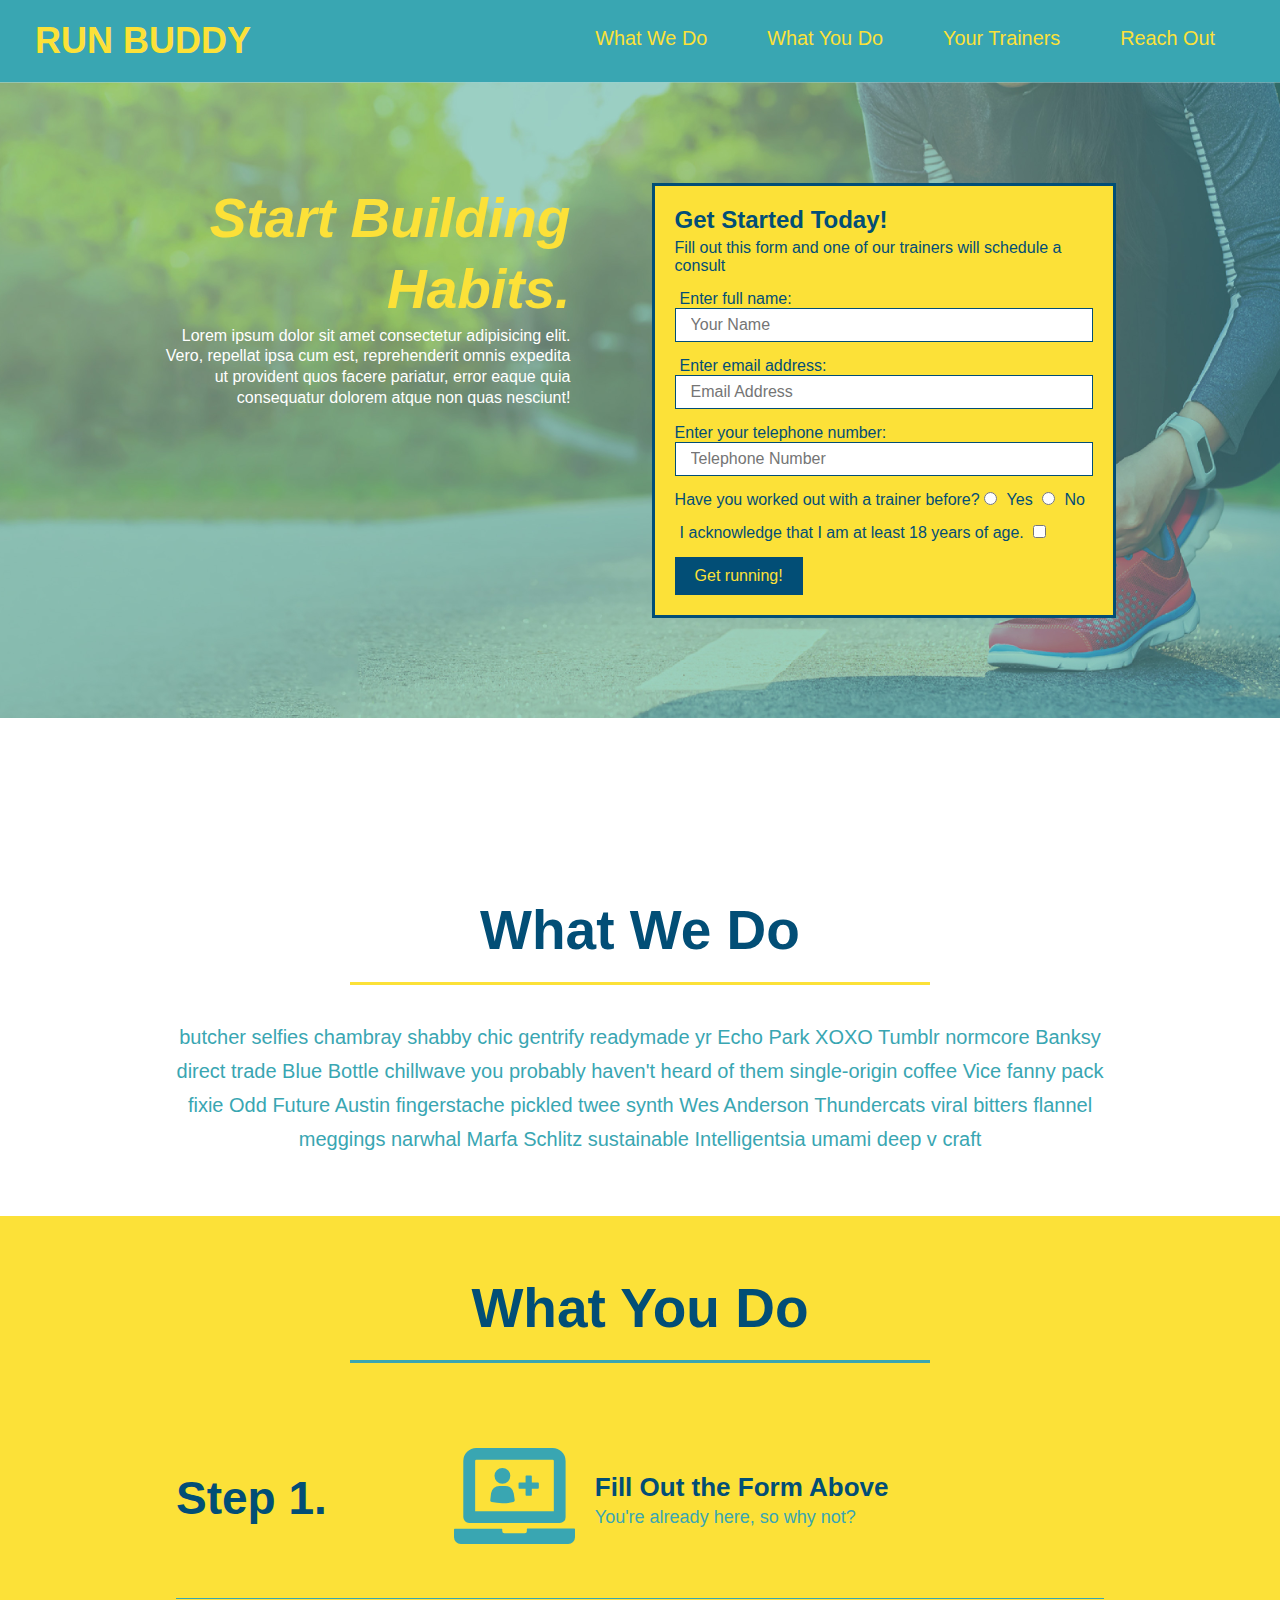
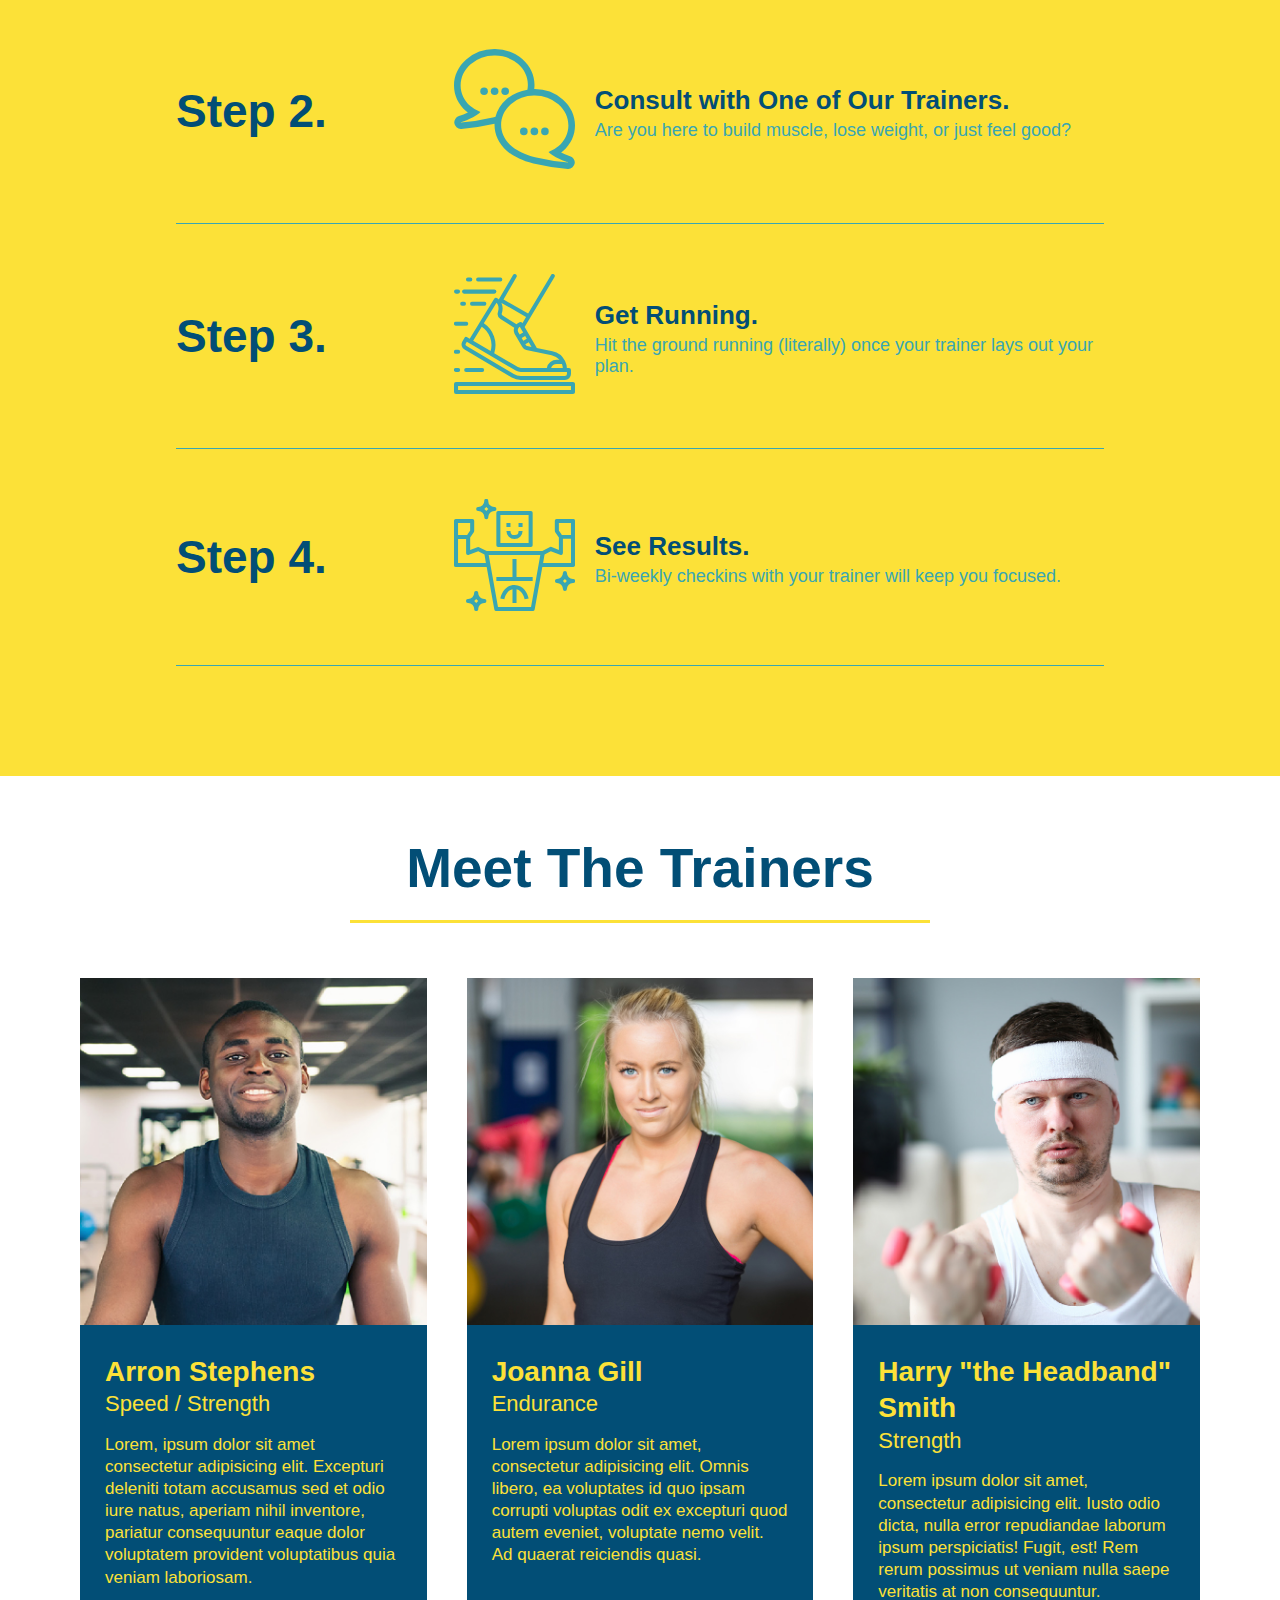
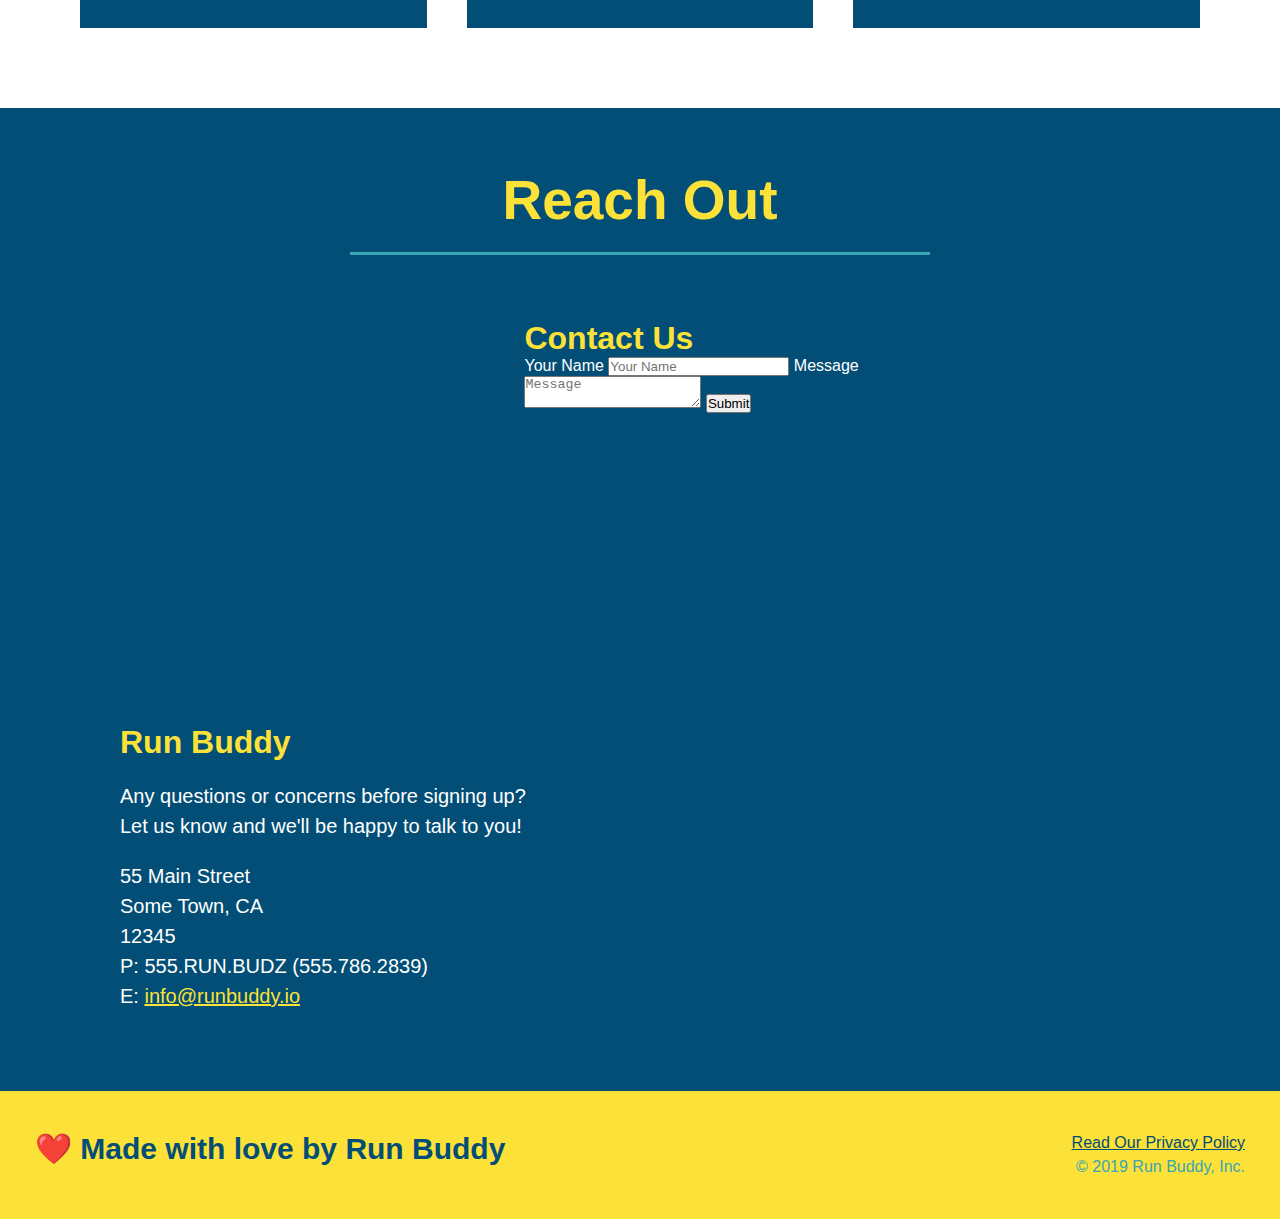
==== index.html @ 3d128af8 "add flexbox to the trainers" ====
<!DOCTYPE html>
<html lang="en">
    <head>
        <meta charset="UTF-8" />
        <title>Run Buddy</title>
        <link rel="stylesheet" href="./assets/css/style.css" />
    </head>
    <body>
        <!-- navigation -->
        <header>
            <h1>
                <a href="/">RUN BUDDY</a>
            </h1>
            <nav>
                <!-- Unordered list element -->
                <ul>
                    <!-- List item element -->
                    <li>
                        <!-- Anchor element -->
                        <a href="#what-we-do">What We Do</a>
                    </li>
                    <li>
                        <a href="#what-you-do">What You Do</a>
                    </li>
                    <li>
                        <a href="#your-trainers">Your Trainers</a>
                    </li>
                    <li>
                        <a href="#reach-out">Reach Out</a>
                    </li>
                </ul>
            </nav>
        </header>

        <!-- hero section -->
        <section class="hero">
            <div class="hero-cta">
                <h2>Start Building Habits.</h2>
                <p>
                    Lorem ipsum dolor sit amet consectetur adipisicing elit. Vero, repellat ipsa cum est, reprehenderit omnis expedita ut provident quos facere pariatur, error eaque quia consequatur dolorem atque non quas nesciunt!
                </p>
            </div>
            <div class="hero-form">
                <h3 id="hero-intro"> Get Started Today!</h3>
                <p>Fill out this form and one of our trainers will schedule a consult</p>
                <!-- Add form element -->
                <form>
                    <label for="name">Enter full name:</label>
                    <input type="text" placeholder="Your Name" name="name" id="name" class="form-input" />
                    <label for="email">Enter email address:</label>
                    <input type="email" placeholder="Email Address" name="email" id="email" class="form-input" />
                    <lable for="phone">Enter your telephone number:</lable>
                    <input type="tel" placeholder="Telephone Number" name="phone" id="phone" class="form-input" />
                    <p>
                        Have you worked out with a trainer before?
                        <input type="radio" name="trainer-confirm" id="trainer-yes" />
                        <label for="trainer-yes">Yes</label>
                        <input type="radio" name="trainer-confirm" id="trainer-no" />
                        <label for="trainer-no">No</label>
                    </p>
                    <p>
                        <label for="checkbox" >
                            I acknowledge that I am at least 18 years of age.
                        </label>
                        <input type="checkbox" name="age-confirm" id="checkbox" />
                    </p> 
                    <button type="submit">
                        Get running!
                    </button>      
                </form>
            </div>
        </section>
        <!-- end hero-->

        <!-- hero/jumbotron -->
        <section>
        </section>

        <!-- "what we do" section -->
        <section id="what-we-do" class="intro"> 
            <div class="flex-row">
                <h2 class="section-title primary-border">What We Do</h2>
            </div>
            <div class="flex-row">
                <p>
                    butcher selfies chambray shabby chic gentrify readymade yr Echo Park XOXO Tumblr normcore Banksy direct trade Blue Bottle chillwave you probably haven't heard of them single-origin coffee Vice fanny pack fixie Odd Future Austin fingerstache pickled twee synth Wes Anderson Thundercats viral bitters flannel meggings narwhal Marfa Schlitz sustainable Intelligentsia umami deep v craft
                </p>
            </div>
        </section>

        <!-- "what you do" section -->
        <section id="what-you-do" class="steps">
            <div class="flex-row">
                <h2 class="section-title secondary-border">What You Do</h2>
            </div>

            <div class="step">
                <h3>Step 1.</h3>
                <div class="step-info">
                    <div class="step-img">
                        <img src="./assets/images/step-1.svg" alt="" />
                    </div>
                    <div class="step-text">
                        <h4>Fill Out the Form Above</h4>
                        <p>You're already here, so why not?</p>
                    </div>
                </div>
            </div>

            <div class="step">
                <h3>Step 2.</h3>
                <div class="step-info">
                    <div class="step-img">
                        <img src="./assets/images/step-2.svg" alt="" />
                    </div>
                    <div class="step-text">
                        <h4>Consult with One of Our Trainers.</h4>
                        <p>Are you here to build muscle, lose weight, or just feel good?</p>
                    </div>
                </div>
            </div>

            <div class="step">
                <h3>Step 3.</h3>
                <div class="step-info">
                    <div class="step-img">
                        <img src="./assets/images/step-3.svg" alt="" />
                    </div>
                    <div class="step-text">
                        <h4>Get Running.</h4>
                        <p>Hit the ground running (literally) once your trainer lays out your plan.</p>
                    </div>
                </div>
            </div>

            <div class="step">
                <h3>Step 4.</h3>
                <div class="step-info">
                    <div class="step-img">
                        <img src="./assets/images/step-4.svg" alt="" />
                    </div>
                    <div class="step-text">
                        <h4>See Results.</h4>
                        <p>Bi-weekly checkins with your trainer will keep you focused.</p>
                    </div>
                </div>
            </div>
        </section>

        <!-- "meet the trainers" section -->
        <section id="your-trainers">
            <div class="flex-row">
                <h2 class="section-title primary-border">Meet The Trainers</h2>
            </div>
            <div class="trainers">
                <article class="trainer">
                    <img src="./assets/images/trainer-1.jpg" alt="Arron Stephens in his workout clothes, ready to pump iron" />
                    <div class="trainer-bio">
                        <h3 class="trainer-name">Arron Stephens</h3>
                        <h4 class="trainer-role">Speed / Strength</h4>
                        <p>
                            Lorem, ipsum dolor sit amet consectetur adipisicing elit. Excepturi deleniti totam accusamus sed et odio iure natus, aperiam nihil inventore, pariatur consequuntur eaque dolor voluptatem provident voluptatibus quia veniam laboriosam.   
                        </p>
                    </div>
                </article>
            
                <article class="trainer">
                    <img src="./assets/images/trainer-2.jpg" alt="Joanna Gill cooling off after a workout" />
                    <div class="trainer-bio">
                        <h3 class="trainer-name">Joanna Gill</h3>
                        <h4 class="trainer-role">Endurance</h4>
                        <p>
                            Lorem ipsum dolor sit amet, consectetur adipisicing elit. Omnis libero, ea voluptates id quo ipsam corrupti voluptas odit ex excepturi quod autem eveniet, voluptate nemo velit. Ad quaerat reiciendis quasi.
                        </p>
                    </div>
                </article>

                <article class="trainer">
                    <img src="./assets/images/trainer-3.jpg" alt="Harry Smith wearing a headband and lifgting comically small pink weights" />
                    <div class="trainer-bio">
                        <h3 class="trainer-name">Harry "the Headband" Smith</h3>
                        <h4 class="trainer-role">Strength</h4>
                        <p>
                            Lorem ipsum dolor sit amet, consectetur adipisicing elit. Iusto odio dicta, nulla error repudiandae laborum ipsum perspiciatis! Fugit, est! Rem rerum possimus ut veniam nulla saepe veritatis at non consequuntur.
                        </p>
                    </div>
                </article>
            </div>
        </section>

        <!-- "reach out" section -->
        <section id="reach-out" class="contact">
            <div class="flex-row">
            <h2 class="section-title secondary-border">
                Reach Out
            </h2>
            </div>
            <div class="contact-info">
                <iframe 
                    src="https://www.google.com/maps/embed?pb=!1m18!1m12!1m3!1d3334.668262375965!2d-111.84014194962754!3d33.30134076427927!2m3!1f0!2f0!3f0!3m2!1i1024!2i768!4f13.1!3m3!1m2!1s0x872baa141d4b1837%3A0xd5710c2a0d1ba807!2sChandler%20Police%20Department!5e0!3m2!1sen!2sus!4v1596017075562!5m2!1sen!2sus" 
                    frameborder="0" 
                    style="border:0" 
                    allowfullscreen
                >
                </iframe>
                <div class="contact-form">
                    <h3>Contact Us</h3>
                    <form>
                        <label for="contact-name">Your Name</label>
                        <input type="text" id="contact-name" placeholder="Your Name" />

                        <label for="contact-message">Message</label>
                        <textarea id="contact-message" placeholder="Message"></textarea>

                        <button type="submit">Submit</button>
                    </form>
                </div>
                <div>
                    <h3>Run Buddy</h3>
                    <p>
                        Any questions or concerns before signing up?
                        <br />
                        Let us know and we'll be happy to talk to you!
                    </p>
                    <address>
                        55 Main Street <br />
                        Some Town, CA <br />
                        12345<br />
                        P: 555.RUN.BUDZ (555.786.2839)<br />
                        E: <a href="mailto:info@runbuddy.io">info@runbuddy.io</a>
                    </address>
                </div>
            </div>
        </section>

        <!-- footer -->
        <footer>
            <h2>❤️ Made with love by Run Buddy</h2>
            <div>
                <a href="./privacy-policy.html">Read Our Privacy Policy</a><br />
                &copy; 2019 Run Buddy, Inc.
            </div>
        </footer>

    </body>
</html>
---- assets/css/style.css ----
* {
    margin: 0;
    padding: 0;
    box-sizing: border-box;
}

body {
    /* I'm a CSS comment! */
    color: #39a6b2;
    font-family: Helvetica, Arial, sans-serif;
}

/* apply styles to <header> */
/* added flexbox display */
/* adjusted spacing between child elements */
/* added wrap to flexbox for child elements */
header {
    padding: 20px 35px;
    background-color: #39a6b2;
    display: flex;
    justify-content: space-between;
    flex-wrap: wrap;
}

header h1 {
    font-weight: bold;
    font-size: 36px;
    color: #fce138;
    margin: 0;
}

header a {
    text-decoration: none;
    color: #fce138;
}

header nav {
    margin: 7px 0;
}

/* removed css for header nav ul li */

/* added flexbox properties to nav links */
header nav ul {
    display: flex;
    flex-wrap: wrap;
    justify-content: space-between;
    align-items: center;
    list-style: none;
}

/* changed font-size units to vw (viewport width) from px */
header nav ul li a {
    margin: 0 30px;
    font-weight: lighter;
    font-size: 1.55vw;
}

/* added flexbox */
/* added element spacing and wrapping */
footer {
    background: #fce138;
    width: 100%;
    padding: 40px 35px;
    display: flex;
    justify-content: space-between;
    flex-wrap: wrap;
}

/* removed inline display */
footer h2 {
    color: #024e76;
    font-size: 30px;
    margin: 0;
}

/* removed float */
footer div {
    line-height: 1.5;
    text-align: right;
}

footer a {
    color: #024e76;
}

section {
    padding: 60px;
}

/* Hero Styles Start */
/* removed height and position declarations*/
/* added flex display, centered elements,  */
.hero {
    background-image: url("../images/hero-bg.jpg");
    background-size: cover;
    background-position: center;
    display: flex;
    justify-content: center;
    flex-wrap: wrap;
}

/* removed width, position, bottom, right positions */
/* added width and margin sizing */
.hero-form {
    color: #024e76;
    background-color: #fce138;
    padding: 20px;
    border: solid 3px #024e76;
    width: 40%;
    margin: 3.5%;
}

.hero-intro {
    margin: 0;
    font-weight: bold;
}

.hero-form h3 {
    font-size: 24px;
    margin: 0;
}

.hero-form p {
    margin: 5px 0 15px 0;
}

.form-input {
    border: 1px solid #024e76;
    display: block;
    padding: 7px 15px;
    font-size: 16px;
    color: #024e76;
    width:  100%;
    margin-bottom: 15px;
}

.hero-form label {
    margin: 0 5px;
}

.hero-form button {
    color: #fce138;
    background-color: #024e76;
    border: none;
    padding: 10px 20px;
    font-size: 16px;
}

/* entered call to action styles */
.hero-cta {
    width: 35%;
    text-align: right;
    margin: 3.5%;
    color: #fff;
    font-size 18px; 
    line-height: 1.3;
}

.hero-cta h2 {
    font-style: italic;
    font-size: 55px;
    color: #fce138;
}
/* Hero Styles End */

/* removed entire .intro class */

/* added text align center */
.intro p {
    line-height: 1.7;
    color: #39a6b2;
    width: 80%;
    font-size: 20px;
    margin: 0 auto;
    text-align: center;
}

/* removed text-align center */
.steps {
    background: #fce138;
}

/* remove display, padding, margin-bottom */
/* added bottom padding, text-align, margin and width */
.section-title {
    font-size: 55px;
    color: #024e76;
    border-bottom: 3px solid;
    padding-bottom: 20px;
    text-align: center;
    margin: 0 auto 35px auto;
    width: 50%;
}

.primary-border {
    border-color: #fce138;
}

.secondary-border {
    border-color: #39a6b2;
}

/* removed .steps div */

/* removed .steps img */

/* added CSS for step class */
.step {
    margin: 50px auto;
    padding-bottom: 50px;
    width: 80%;
    border-bottom: 1px solid #39a6b2;
    display: flex;
    flex-wrap: wrap;
    align-items: center;
    justify-content: space-between;
}

/* added new rule for .step-info and flex scale */
.step-info {
    flex: 2 70%;
    display: flex;
    flex-wrap: wrap;
    align-items: center;
}

/* removed margin-top and changed name from .steps */
/* added flex scale */
.step h3 {
    color: #024e76;
    font-size: 46px;
    flex: 1 30%;
}

/* added .step-img to set space */
.step-img {
    flex: 1 12%;
    margin-right: 20px;
}

/* set img limit for browser uniformity */
.step-img img {
    max-width: 100%;
}

/* added .step-text to even images */
.step-text {
    flex: 12;
}

/* changed named from .steps p */
/* changed font size from 23px */
.step-text p {
    color: #39a6b2;
    font-size: 18px;
}

/* new css style for h4 */
.step-text h4 {
    font-size: 26px;
    line-height: 1.5;
    color: #024e76;
}

/* removed .steps span */

/* removed text-align */
/* added width, margin, display, flex-wrap, justify-content */
.trainers {
    width: 100%;
    margin: 0 auto;
    display: flex;
    flex-wrap: wrap;
    justify-content: space-around;
}

/* removed width and overflow, changed margin, add flex */
.trainer {
    margin: 20px;
    background: #024e76;
    color: #fce138;
    flex: 1;
}

/* remove float, change width from 35% */
.trainer img {
    width: 100%;
}

/* cut&paste line-height from .trainer-bio p */
/* remove float and width, change padding from 35px */
.trainer-bio {
    padding: 25px;
    line-height: 1.3;
}

/* removed css for text left and text right */

/* removed margin bottom and updated font-size from 32px */
.trainer-bio h3 {
    font-size: 28px;
}

/* change font-size from 26px, change margin bottom from 25px */
.trainer-bio h4 {
    font-weight: lighter;
    font-size: 22px;
    margin-bottom: 15px;
}

.trainer-bio p {
    font-size: 17px;
}

/* removed text-align */
/* REACH OUT STYLES ART */
.contact {
    background: #024e76;
}

.contact h2 {
    color: #fce138;
}

.contact-info iframe {
    width: 400px;
    height: 400px;
}

.contact-info div {
    width: 410px;
    display: inline-block;
    vertical-align: top;
    text-align: left;
    margin: 30px 0 0 60px;
    color: white;
}

.contact-info h3 {
    color: #fce138;
    font-size: 32px;
}

.contact-info p, .contact-info address {
    margin: 20px 0;
    line-height: 1.5;
    font-size: 20px;
    font-style: normal;
}

.contact-info a {
    color: #fce138;
}

/* added class flex-row */
.flex-row {
    display: flex;
}

/* REACH OUT STYLES END */
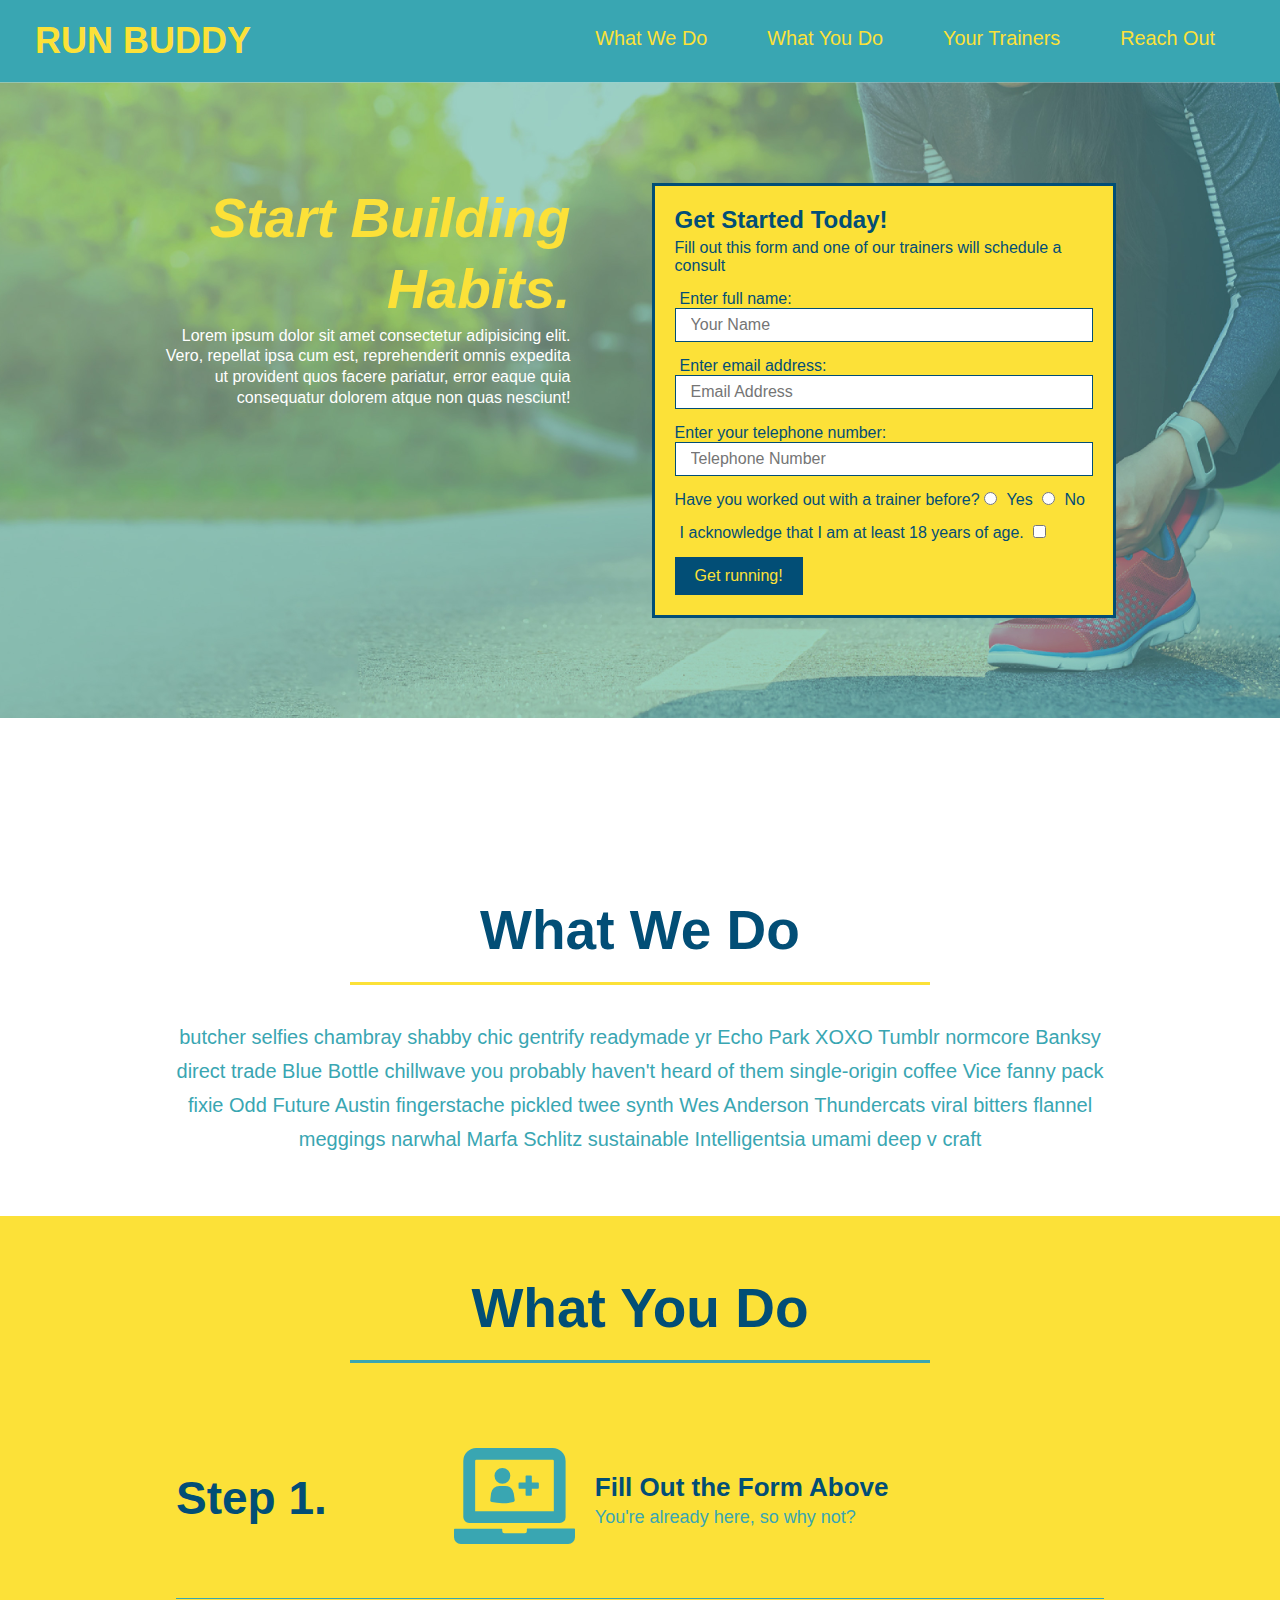
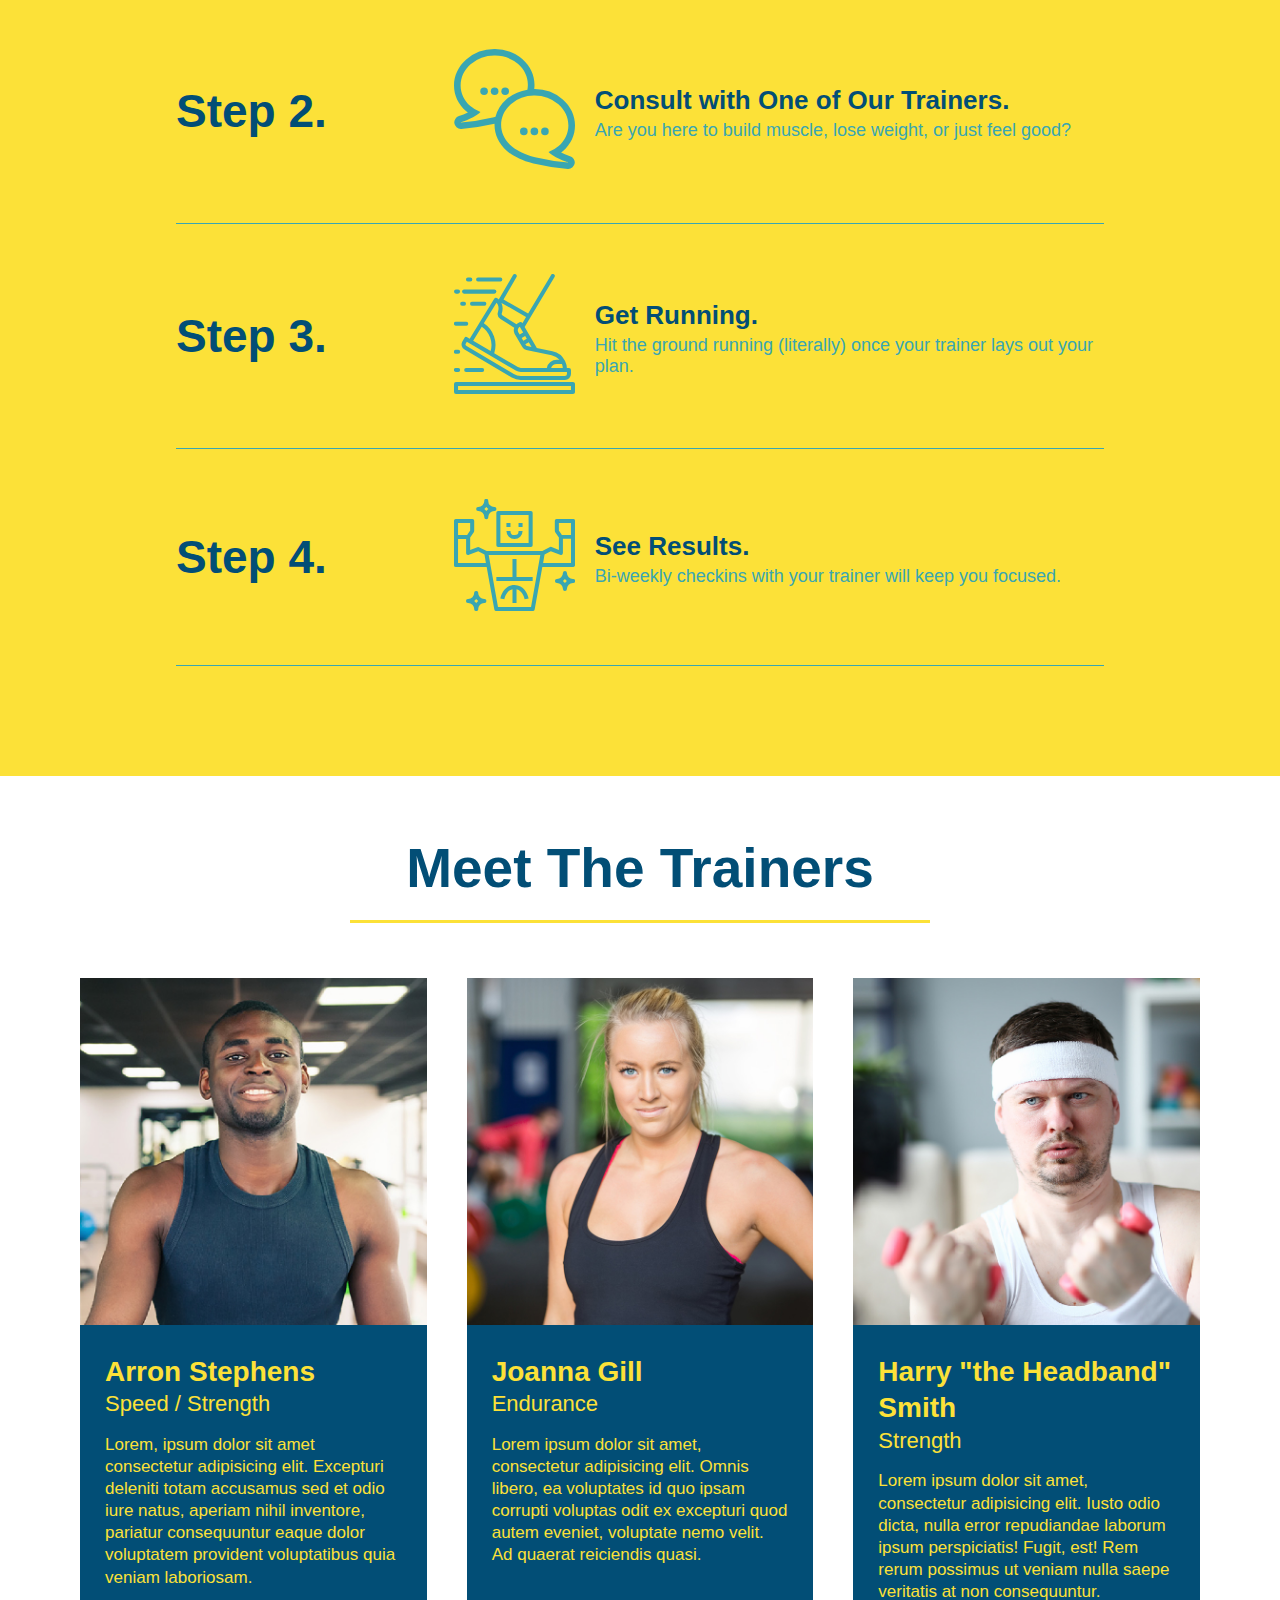
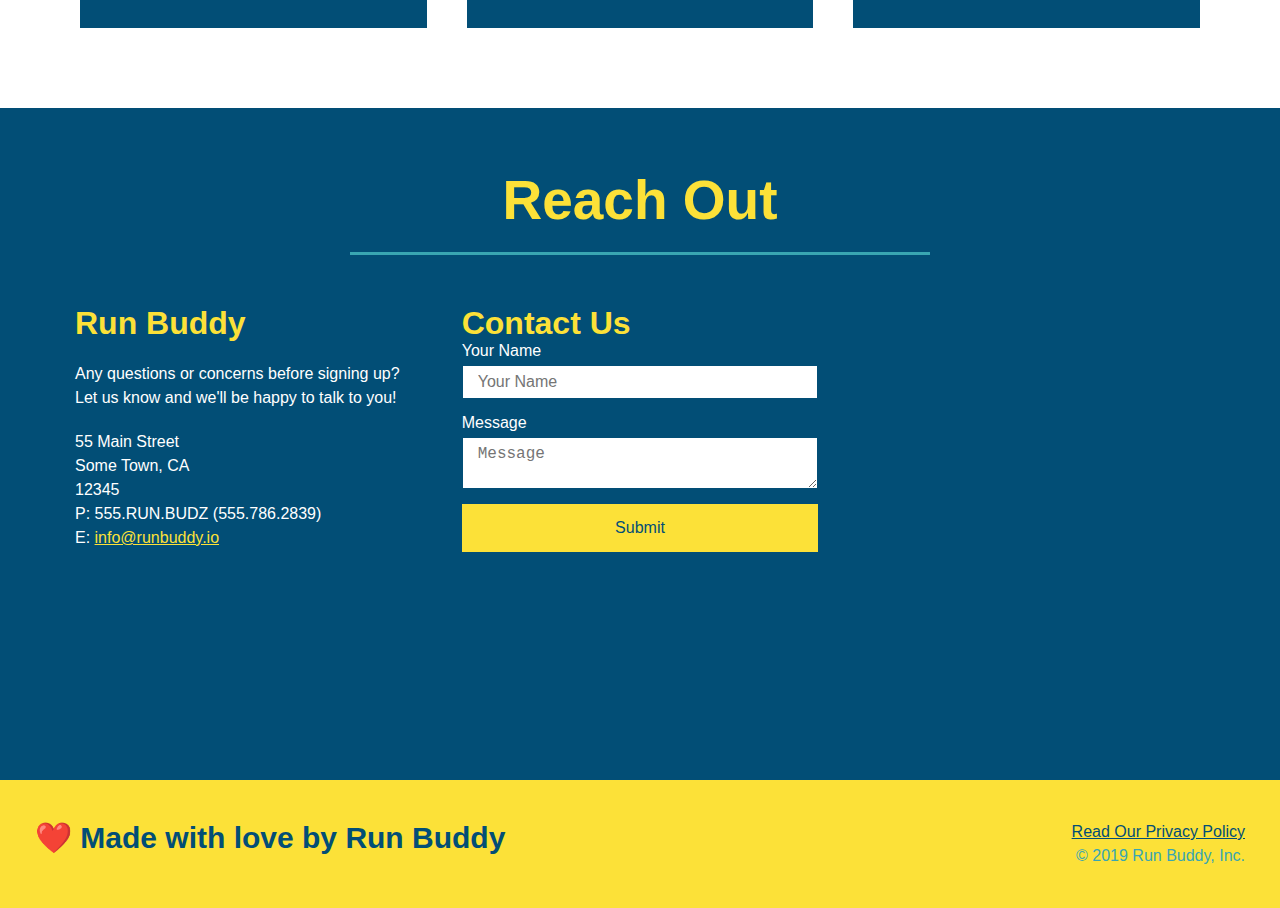
==== commit 72cdcaf2: "add flexbox to reach out" ====
--- a/index.html
+++ b/index.html
@@ -196,25 +196,6 @@
             </h2>
             </div>
             <div class="contact-info">
-                <iframe 
-                    src="https://www.google.com/maps/embed?pb=!1m18!1m12!1m3!1d3334.668262375965!2d-111.84014194962754!3d33.30134076427927!2m3!1f0!2f0!3f0!3m2!1i1024!2i768!4f13.1!3m3!1m2!1s0x872baa141d4b1837%3A0xd5710c2a0d1ba807!2sChandler%20Police%20Department!5e0!3m2!1sen!2sus!4v1596017075562!5m2!1sen!2sus" 
-                    frameborder="0" 
-                    style="border:0" 
-                    allowfullscreen
-                >
-                </iframe>
-                <div class="contact-form">
-                    <h3>Contact Us</h3>
-                    <form>
-                        <label for="contact-name">Your Name</label>
-                        <input type="text" id="contact-name" placeholder="Your Name" />
-
-                        <label for="contact-message">Message</label>
-                        <textarea id="contact-message" placeholder="Message"></textarea>
-
-                        <button type="submit">Submit</button>
-                    </form>
-                </div>
                 <div>
                     <h3>Run Buddy</h3>
                     <p>
@@ -222,6 +203,7 @@
                         <br />
                         Let us know and we'll be happy to talk to you!
                     </p>
+
                     <address>
                         55 Main Street <br />
                         Some Town, CA <br />
@@ -229,7 +211,26 @@
                         P: 555.RUN.BUDZ (555.786.2839)<br />
                         E: <a href="mailto:info@runbuddy.io">info@runbuddy.io</a>
                     </address>
-                </div>
+                
+                </div>
+
+                <div class="contact-form">
+                    <h3>Contact Us</h3>
+                    <form>
+                        <label for="contact-name">Your Name</label>
+                        <input type="text" id="contact-name" placeholder="Your Name" />
+
+                        <label for="contact-message">Message</label>
+                        <textarea id="contact-message" placeholder="Message"></textarea>
+
+                        <button type="submit">Submit</button>
+                    </form>
+                </div>
+
+                <iframe 
+                    src="https://www.google.com/maps/embed?pb=!1m18!1m12!1m3!1d3334.668262375965!2d-111.84014194962754!3d33.30134076427927!2m3!1f0!2f0!3f0!3m2!1i1024!2i768!4f13.1!3m3!1m2!1s0x872baa141d4b1837%3A0xd5710c2a0d1ba807!2sChandler%20Police%20Department!5e0!3m2!1sen!2sus!4v1596017075562!5m2!1sen!2sus" 
+                    frameborder="0" style="border:0" allowfullscreen></iframe>
+                
             </div>
         </section>
 
--- a/assets/css/style.css
+++ b/assets/css/style.css
@@ -323,17 +323,26 @@
     color: #fce138;
 }
 
+/* create css for .contact-info */
+.contact-info {
+    display: flex;
+    justify-content: space-between;
+    flex-wrap: wrap;
+}
+
+/* selected all elements that are direct children of .contact-info */
+.contact-info > * {
+    flex: 1;
+    margin: 15px;
+}
+
+/* remove width */
 .contact-info iframe {
-    width: 400px;
     height: 400px;
 }
 
+/* remove width, display, vertical-align, text-align, margin */
 .contact-info div {
-    width: 410px;
-    display: inline-block;
-    vertical-align: top;
-    text-align: left;
-    margin: 30px 0 0 60px;
     color: white;
 }
 
@@ -342,11 +351,35 @@
     font-size: 32px;
 }
 
+/* updated font size from 20px */
 .contact-info p, .contact-info address {
     margin: 20px 0;
     line-height: 1.5;
-    font-size: 20px;
+    font-size: 16px;
     font-style: normal;
+}
+
+/* created css for contact-form input and textarea */
+.contact-form input, .contact-form textarea {
+    border: 1px solid #024e76;
+    display: block;
+    padding: 7px 15px;
+    font-size: 16px;
+    color: #024e76;
+    width: 100%;
+    margin-bottom: 15px;
+    margin-top: 5px;
+}
+
+/* created css for contact form button */
+.contact-form button {
+    width: 100%;
+    border: none;
+    background: #fce138;
+    color: #024e76;
+    text-align: center;
+    padding: 15px 0;
+    font-size: 16px;
 }
 
 .contact-info a {
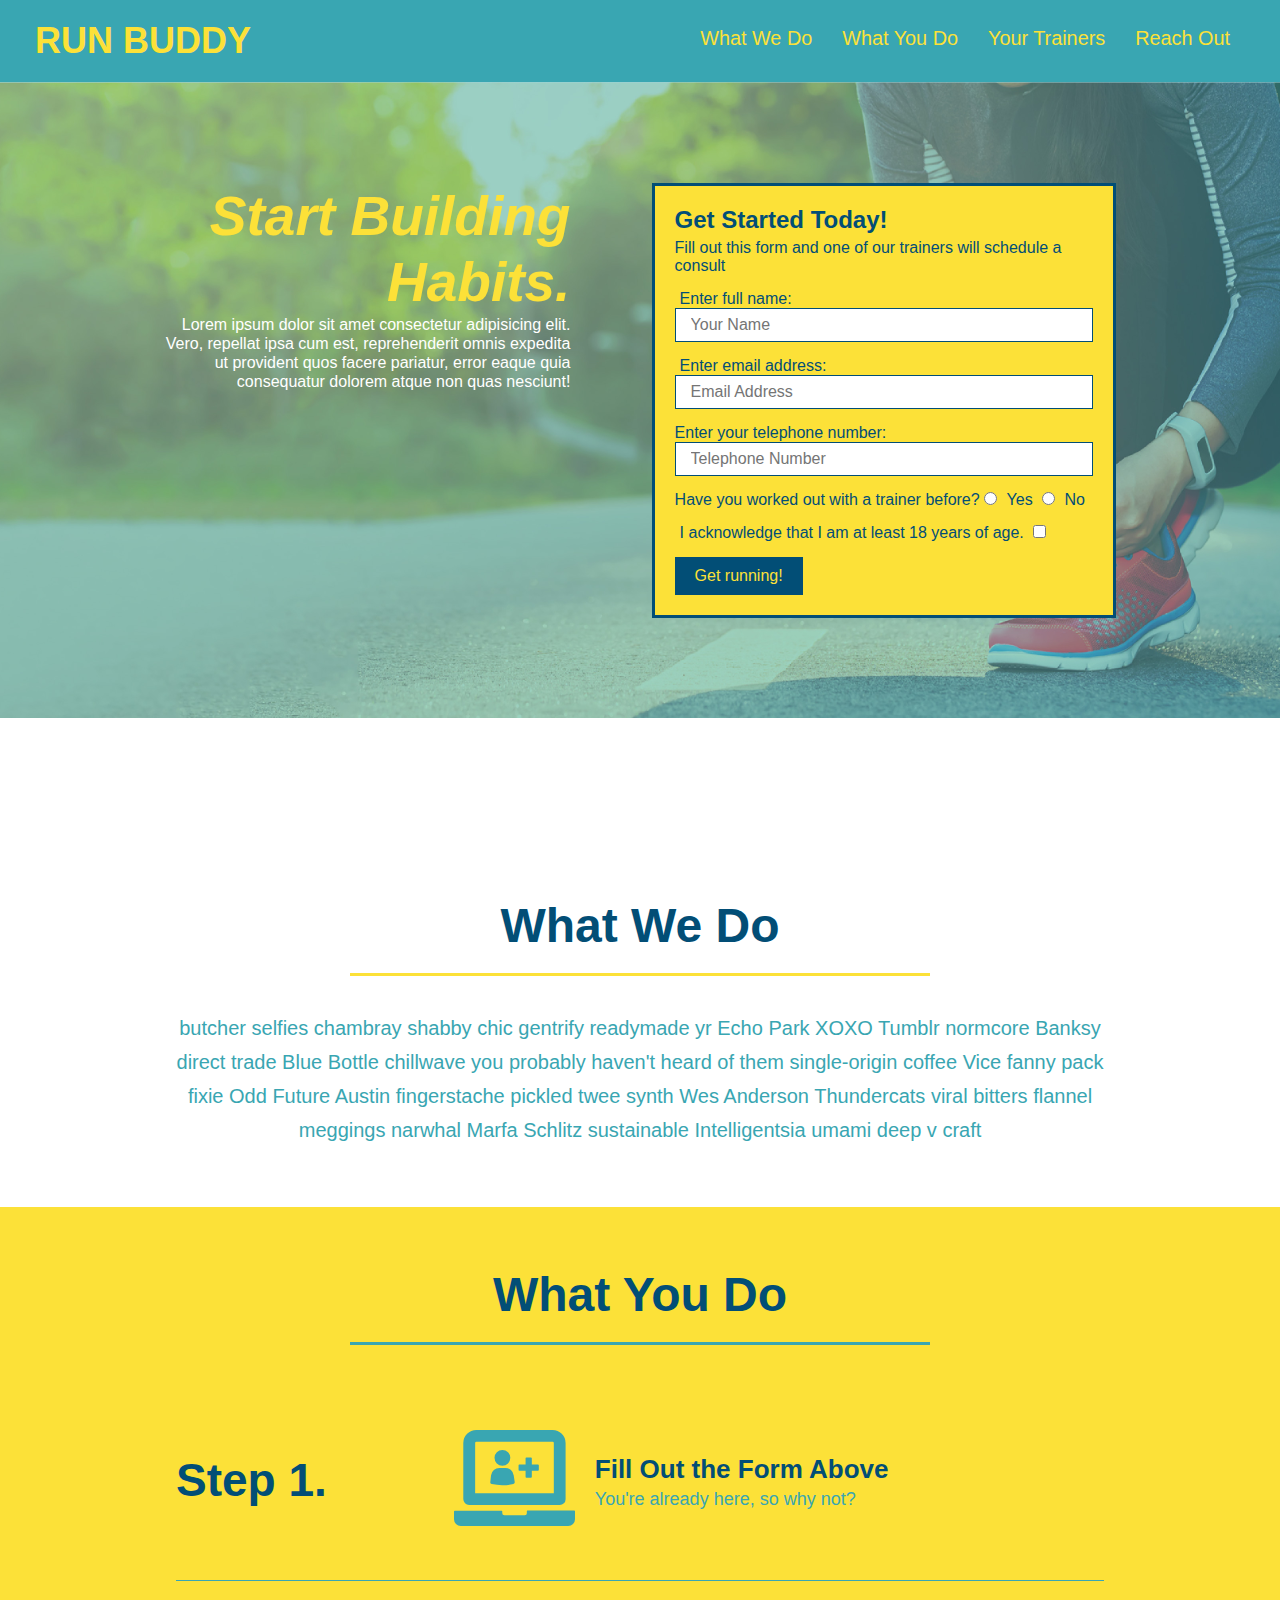
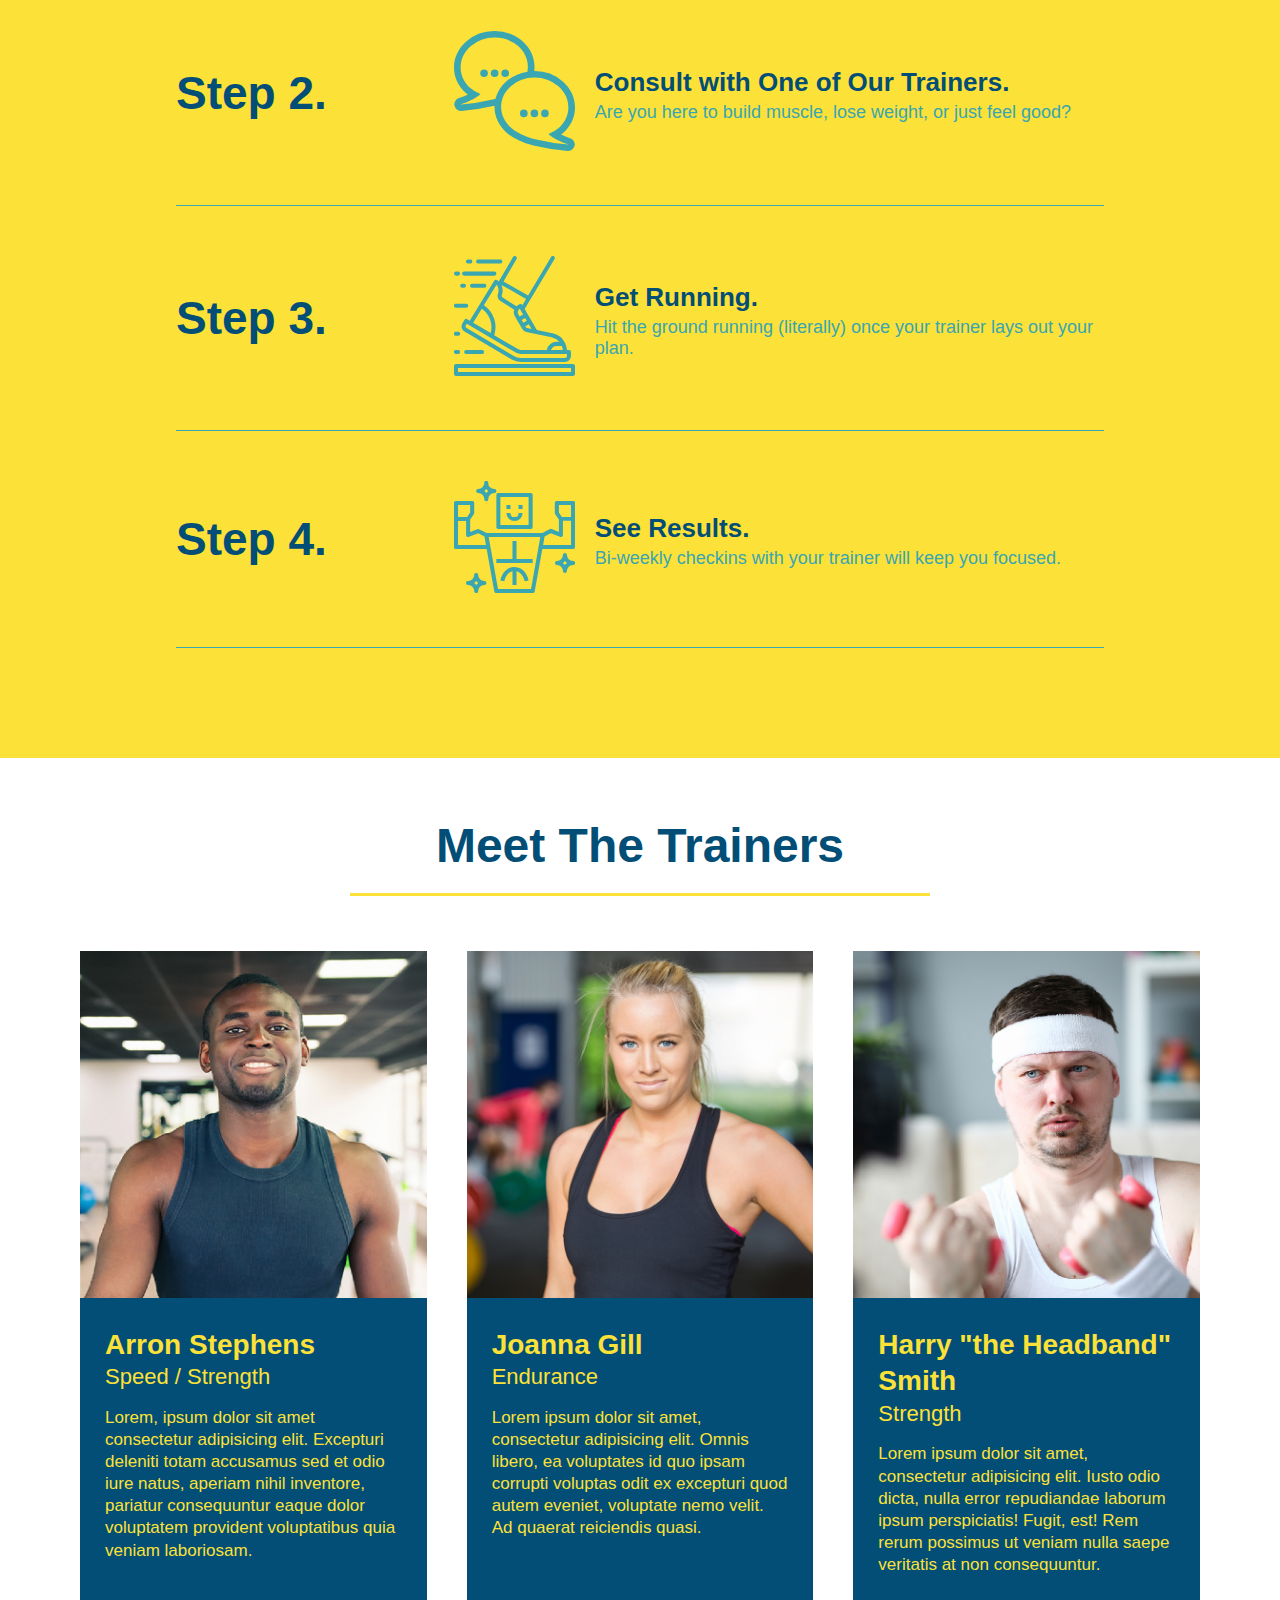
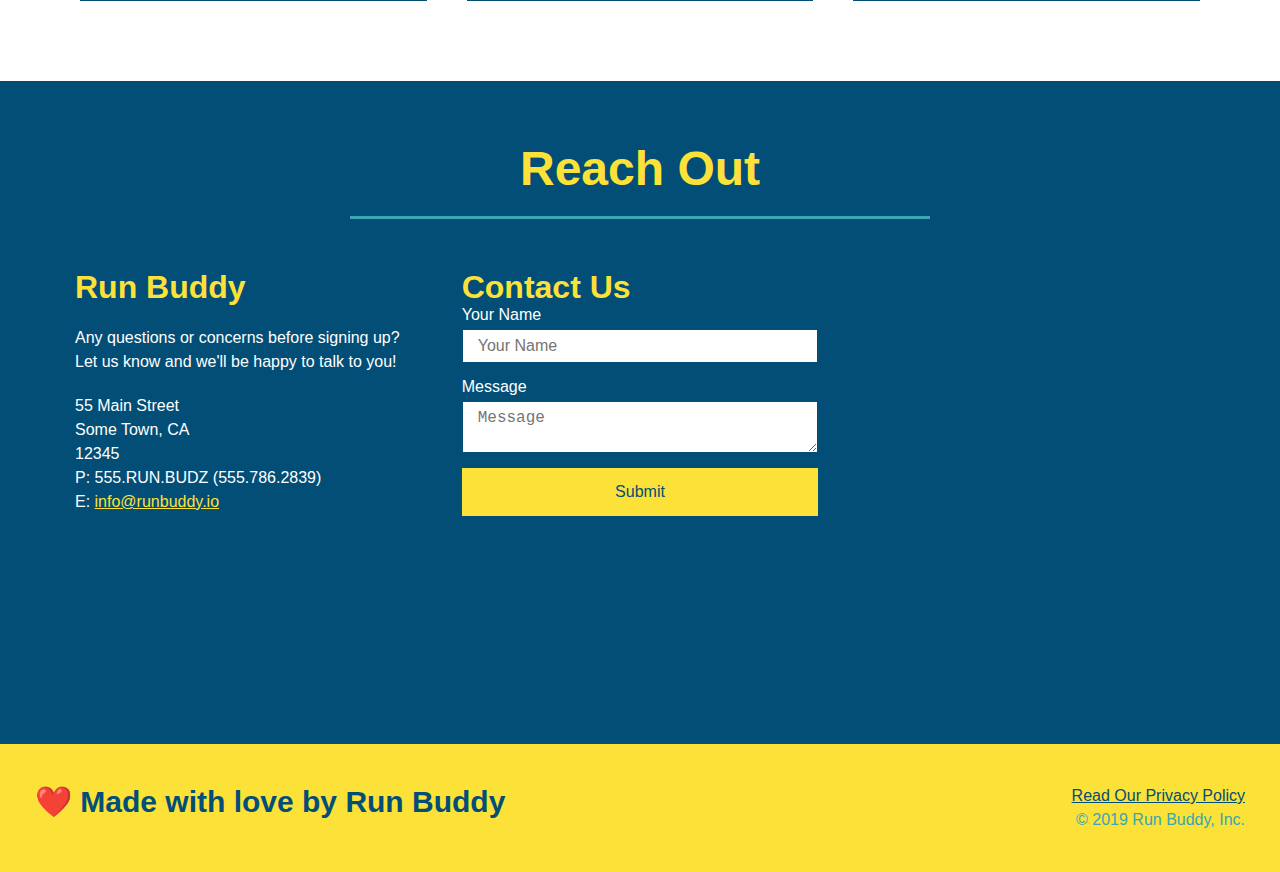
==== commit ceaba2c1: "added start of media queries to css" ====
--- a/index.html
+++ b/index.html
@@ -2,6 +2,7 @@
 <html lang="en">
     <head>
         <meta charset="UTF-8" />
+        <meta name="viewport" content="width=device-width, initial-scale=1.0" />
         <title>Run Buddy</title>
         <link rel="stylesheet" href="./assets/css/style.css" />
     </head>
--- a/assets/css/style.css
+++ b/assets/css/style.css
@@ -50,8 +50,9 @@
 }
 
 /* changed font-size units to vw (viewport width) from px */
+/* replace margin with a padding */
 header nav ul li a {
-    margin: 0 30px;
+    padding: 10px 15px;
     font-weight: lighter;
     font-size: 1.55vw;
 }
@@ -91,6 +92,7 @@
 /* Hero Styles Start */
 /* removed height and position declarations*/
 /* added flex display, centered elements,  */
+/* added align-items */
 .hero {
     background-image: url("../images/hero-bg.jpg");
     background-size: cover;
@@ -98,6 +100,7 @@
     display: flex;
     justify-content: center;
     flex-wrap: wrap;
+    align-items: flex-start;
 }
 
 /* removed width, position, bottom, right positions */
@@ -148,13 +151,14 @@
 }
 
 /* entered call to action styles */
+/* changed line-heigh for mobile readability */
 .hero-cta {
     width: 35%;
     text-align: right;
     margin: 3.5%;
     color: #fff;
     font-size 18px; 
-    line-height: 1.3;
+    line-height: 1.2;
 }
 
 .hero-cta h2 {
@@ -183,8 +187,9 @@
 
 /* remove display, padding, margin-bottom */
 /* added bottom padding, text-align, margin and width */
+/* changed font size from 55px to slightly reduce for mobile */
 .section-title {
-    font-size: 55px;
+    font-size: 48px;
     color: #024e76;
     border-bottom: 3px solid;
     padding-bottom: 20px;
@@ -391,4 +396,19 @@
     display: flex;
 }
 
+/* MEDIA QUERY FOR SMALLER DESKTOP SCREENS AND SMALLER */
+@media screen and (max-width: 980px) {
+
+}
+
+/* MEDIA QUERY FOR TABLETS AND SMALLER */
+@media screen and (max-width: 768px) {
+
+}
+
+/* MEDIA QUERY FOR MOBILE PHONES AND SMALLER */
+@media screen and (max-width: 575px) {
+   
+}
+
 /* REACH OUT STYLES END */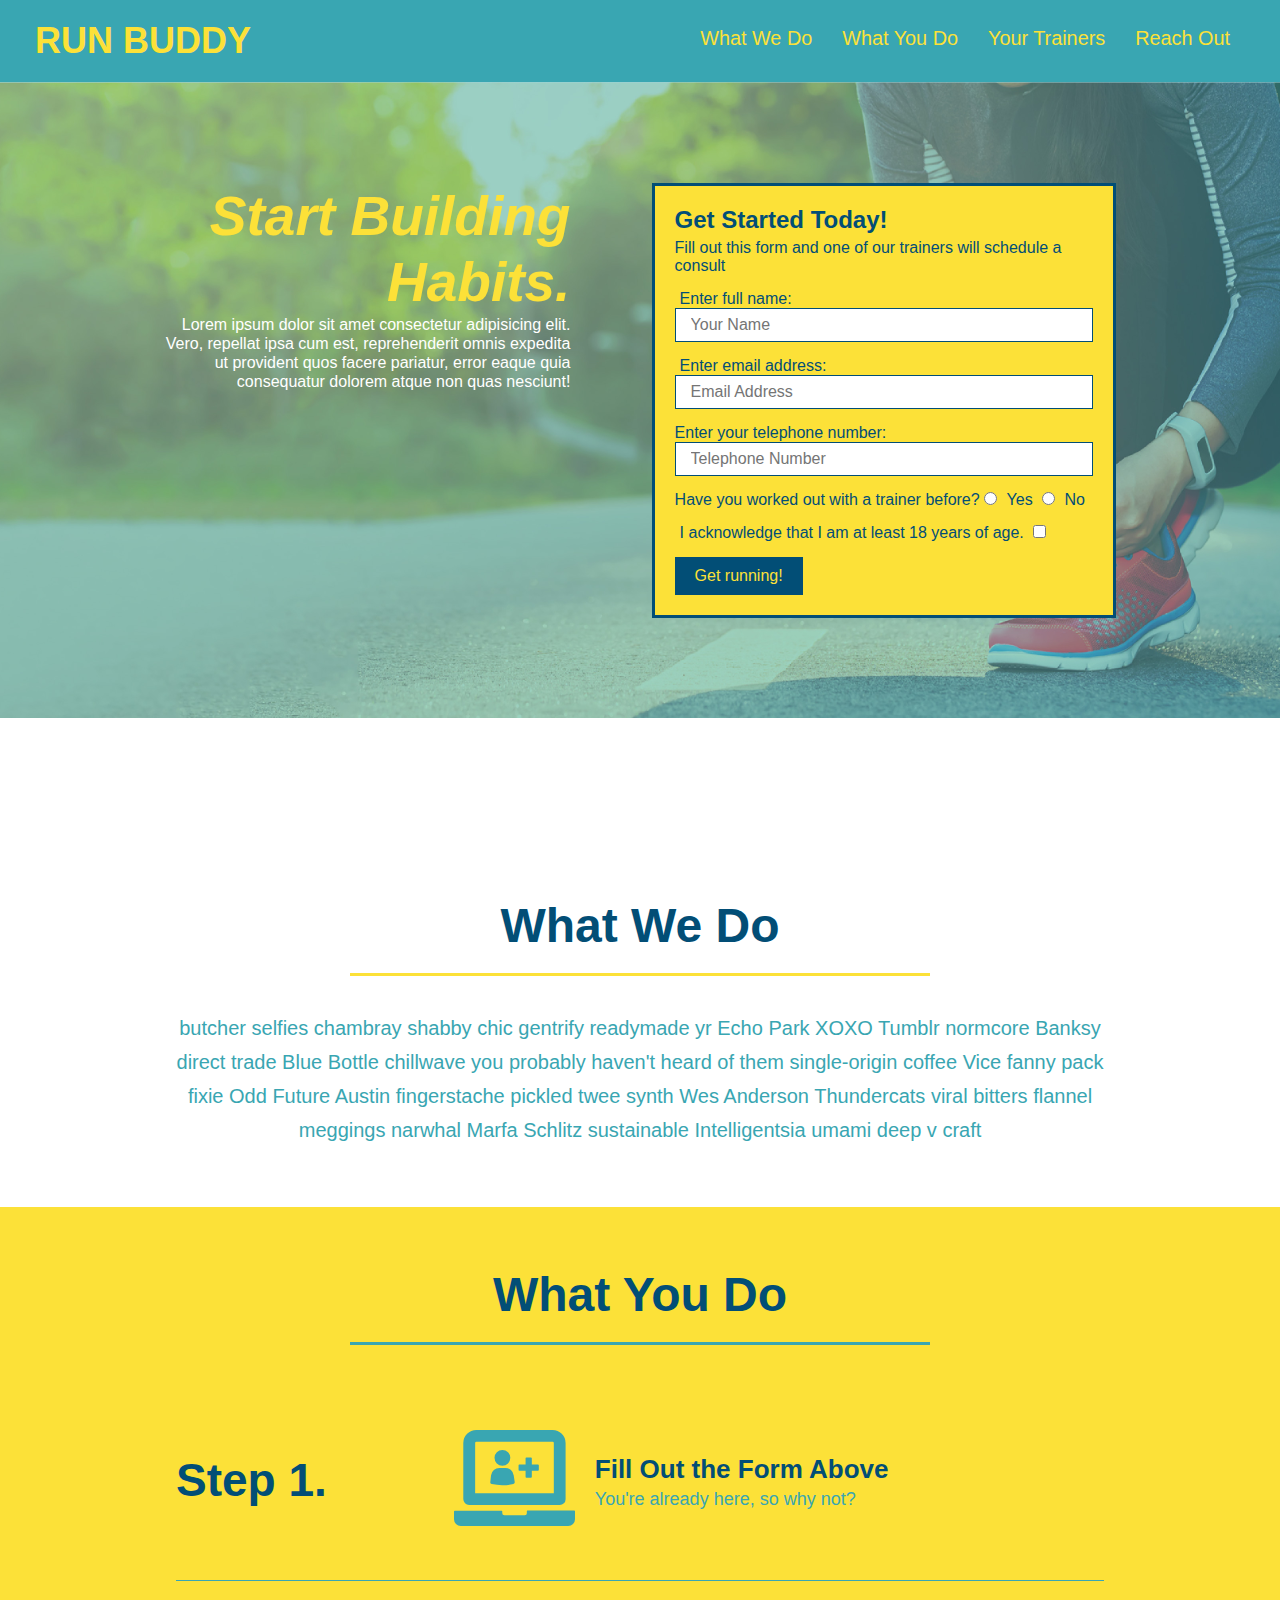
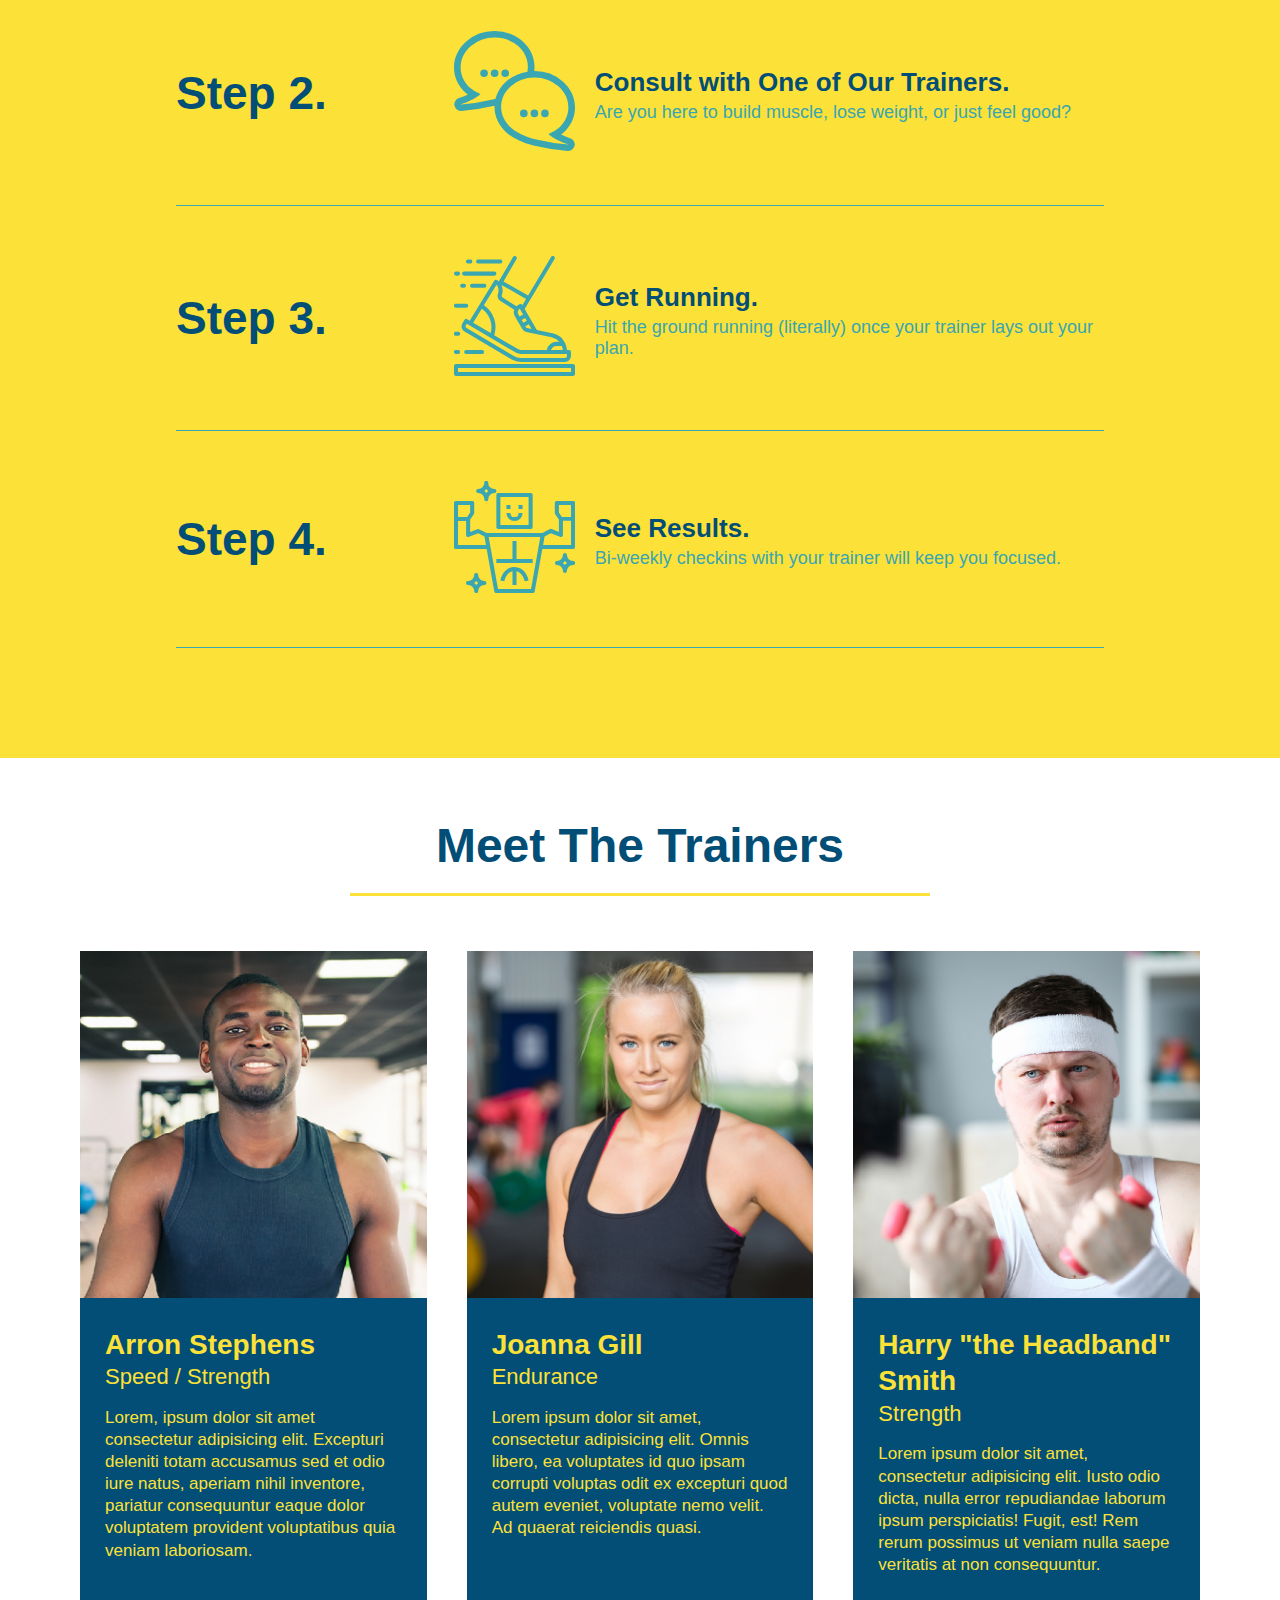
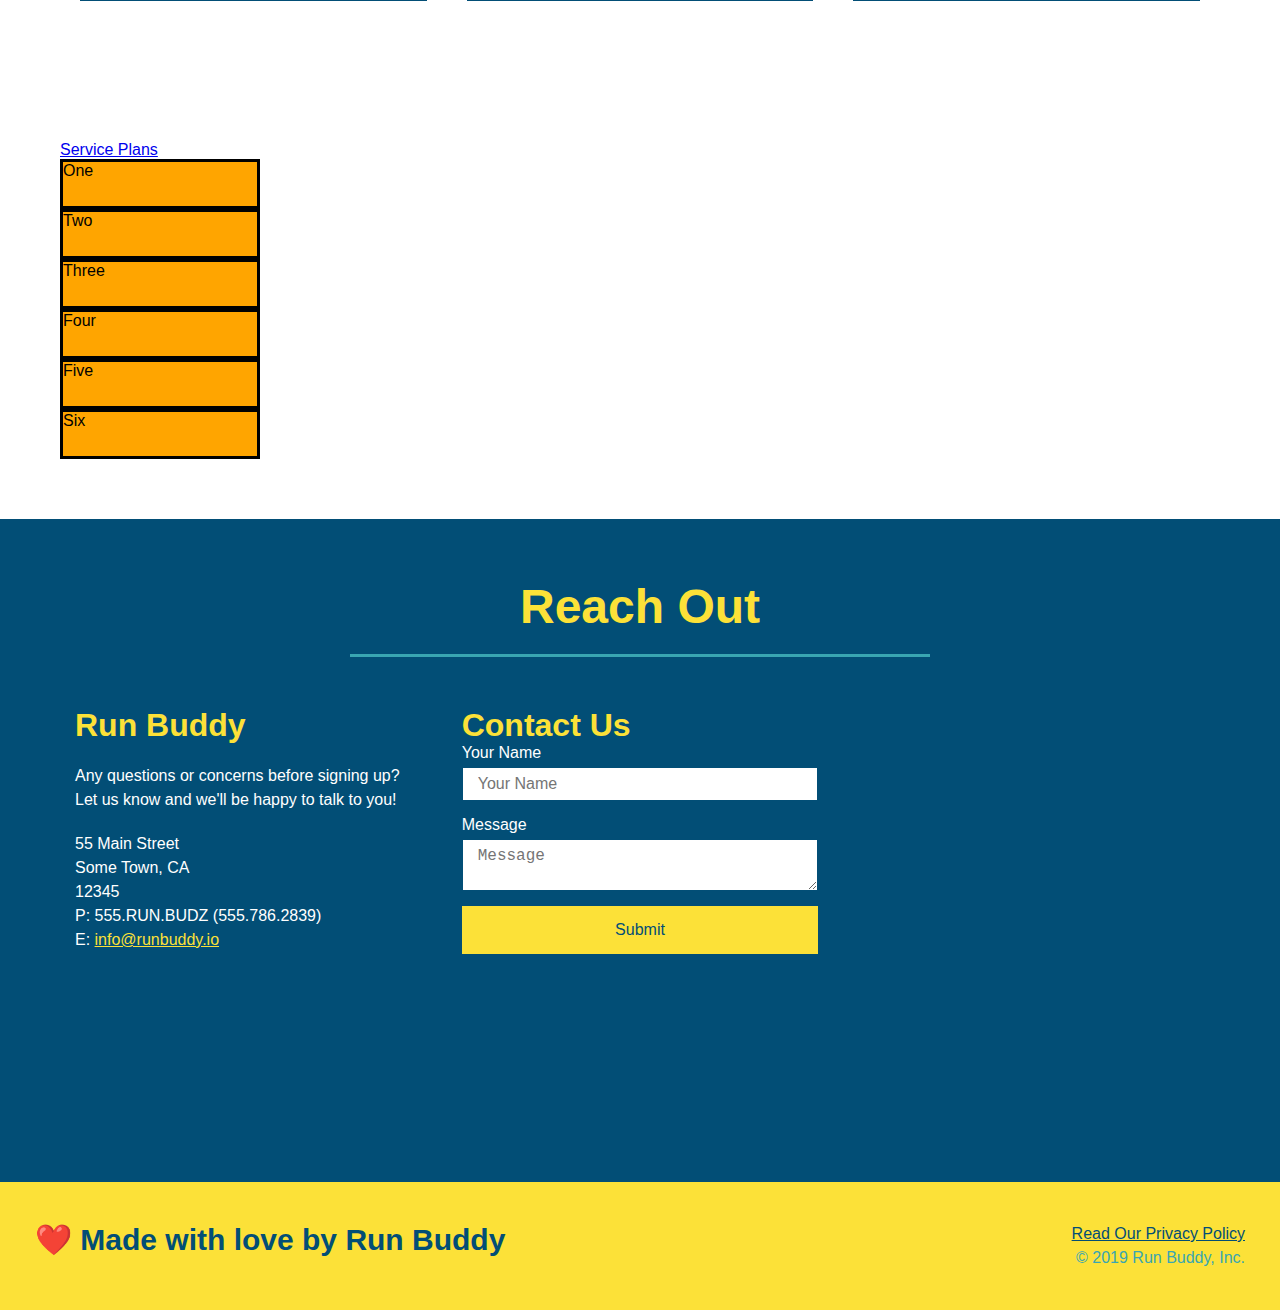
==== commit aa4f3a62: "added grid example" ====
--- a/index.html
+++ b/index.html
@@ -189,6 +189,21 @@
             </div>
         </section>
 
+        <!-- start grid pricing -->
+        <section id="service-plans" class="services">
+            <nav>
+                <a href="#service-plans">Service Plans</a>
+            </nav>
+            <div class="service-grid-container">
+                <div class="service-grid-item">One</div>
+                <div class="service-grid-item">Two</div>
+                <div class="service-grid-item">Three</div>
+                <div class="service-grid-item">Four</div>
+                <div class="service-grid-item">Five</div>
+                <div class="service-grid-item">Six</div>
+            </div>
+        </section>
+
         <!-- "reach out" section -->
         <section id="reach-out" class="contact">
             <div class="flex-row">
--- a/assets/css/style.css
+++ b/assets/css/style.css
@@ -151,7 +151,7 @@
 }
 
 /* entered call to action styles */
-/* changed line-heigh for mobile readability */
+/* changed line-height for mobile readability */
 .hero-cta {
     width: 35%;
     text-align: right;
@@ -396,19 +396,128 @@
     display: flex;
 }
 
+/* added css for grid */
+.service-grid-container {
+    display: grid;
+}
+
+.service-grid-item {
+    width: 200px;
+    height: 50px;
+    background-color: orange;
+    border: solid;
+    color: black;
+}
+
 /* MEDIA QUERY FOR SMALLER DESKTOP SCREENS AND SMALLER */
 @media screen and (max-width: 980px) {
+    header {
+        padding-bottom: 0;
+        justify-content: center;
+    }
+
+    header h1 {
+        width: 100%;
+        text-align: center;
+    }
+
+    header nav ul {
+        margin-top: 20px;
+        width: 100%;
+        justify-content: center;
+    }
+
+    header nav ul li a {
+        font-size: 20px;
+    }
+
+    footer h2, footer div {
+        text-align: center;
+        width: 100%;
+    }
+
+    .hero-cta, .hero-form {
+        width: 100%;
+    }
+
+    .hero-cta {
+        text-align: center;
+    }
+
+    .section-title {
+        width: 80%;
+    }
+
+    .trainer {
+        flex: 0 70%;
+    }
+
+    .contact-info iframe{
+        flex: 1 100%;
+    }
 
 }
 
 /* MEDIA QUERY FOR TABLETS AND SMALLER */
 @media screen and (max-width: 768px) {
+    section {
+        padding: 30px 15px;
+    }
+
+    .step h3 {
+        flex: 1 100%;
+        text-align: center;
+    }
+
+    .step-info {
+        flex: 2 100%;
+        text-align: center;
+        justify-content: center;
+    }
+
+    .step-img {
+        flex: 0 32%;
+        margin-right: 0;
+        margin-top: 15px;
+        margin-bottom: 15px;
+    }
+
+    .step-text {
+        flex: 100%;
+    }
 
 }
 
 /* MEDIA QUERY FOR MOBILE PHONES AND SMALLER */
 @media screen and (max-width: 575px) {
-   
+   .hero-form button {
+       width: 100%;
+   }
+
+   .section-title {
+       width: 95%;
+   }
+
+   .intro p {
+       width: 100%;
+   }
+
+   .trainer {
+       flex: 0 100%;
+   }
+
+   .contact-info {
+       text-align: center;
+   }
+
+   .contact-info > * {
+       flex: 0 100%;
+   }
+
+   .contact-form {
+       order: 3;
+   }
+
 }
 
 /* REACH OUT STYLES END */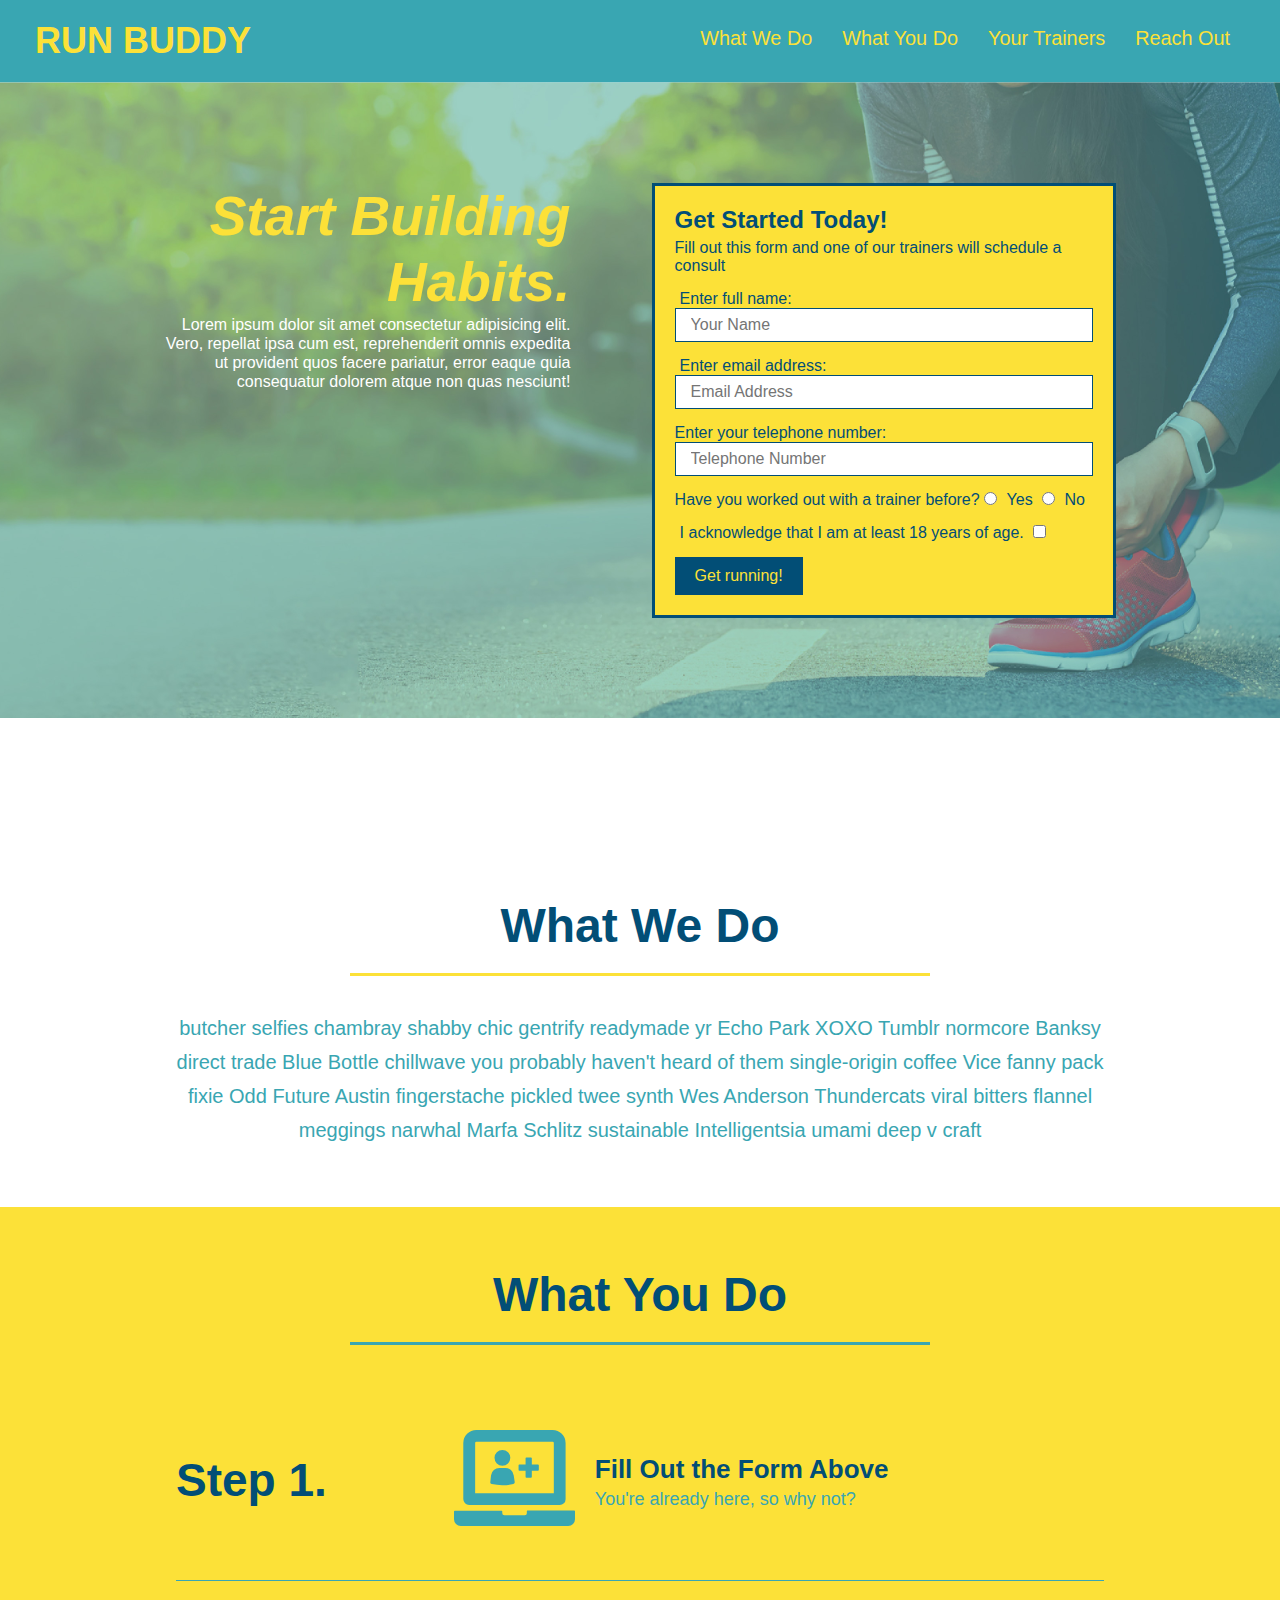
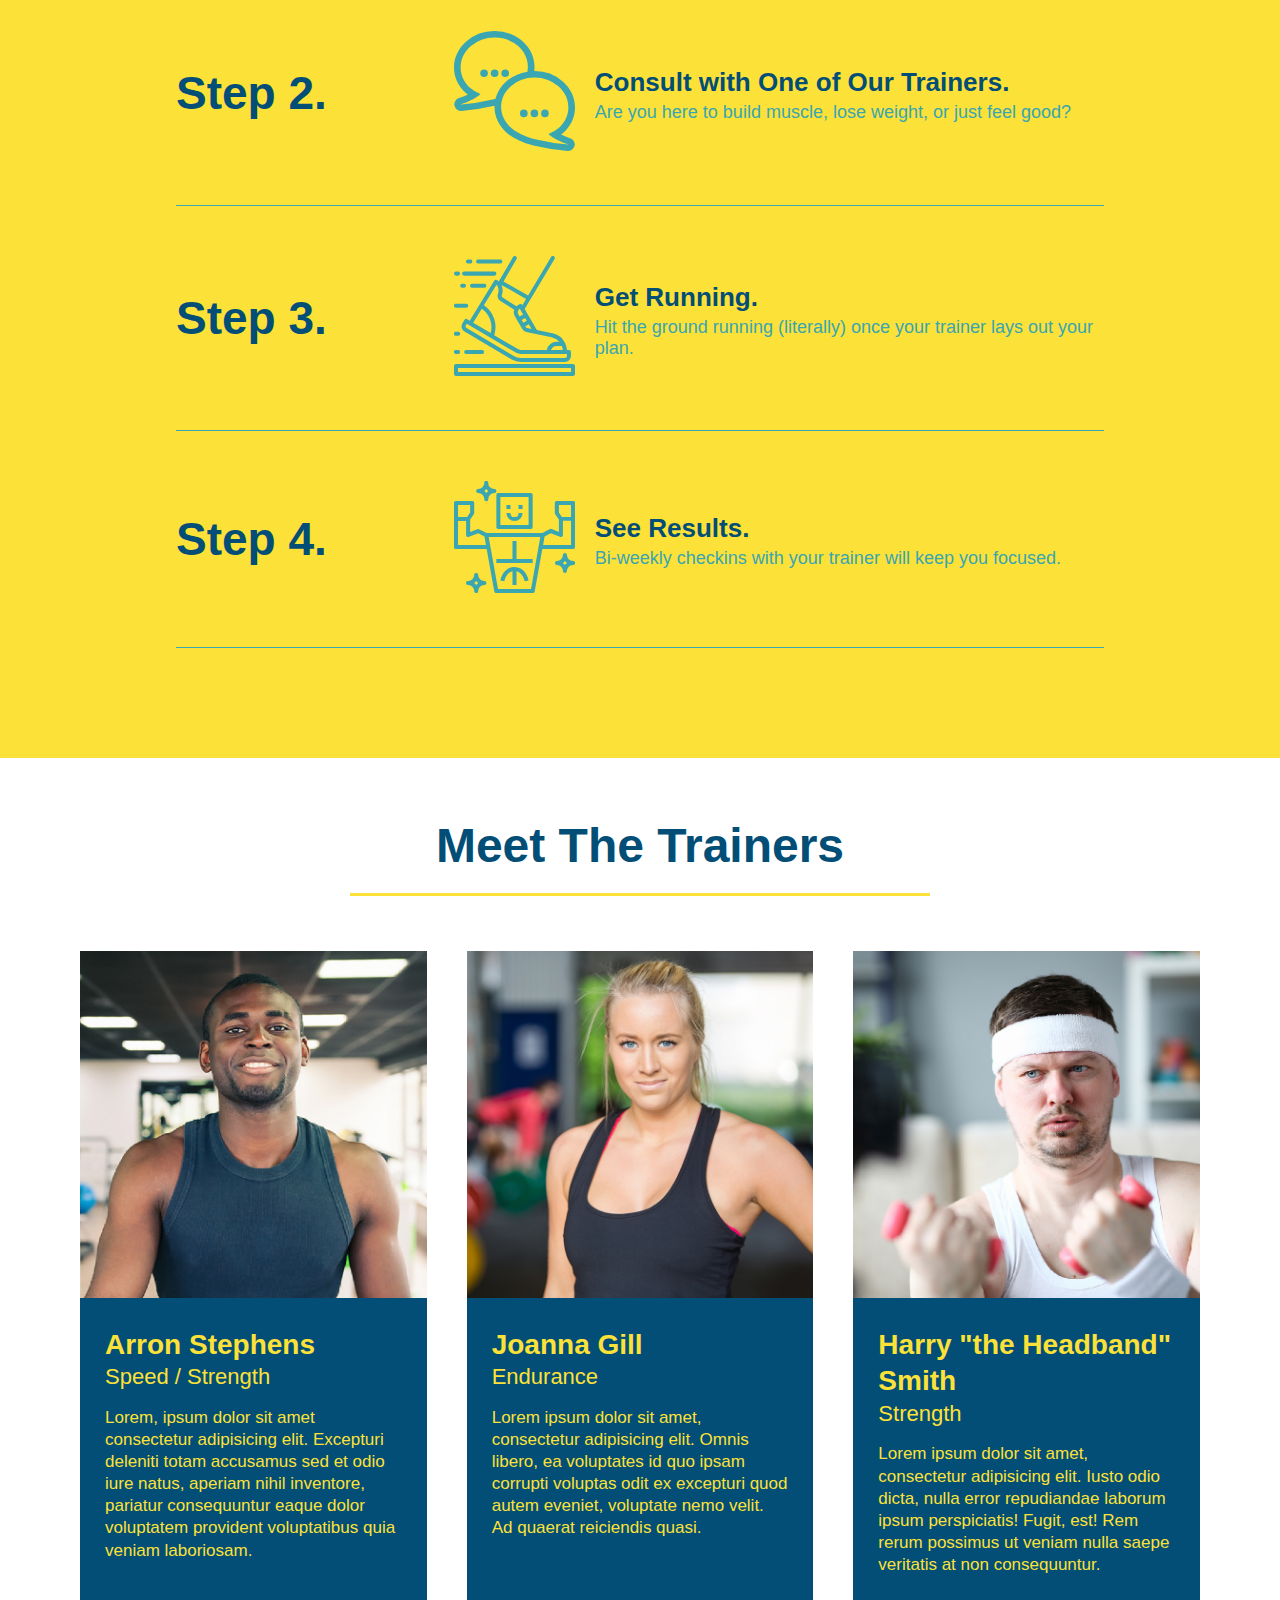
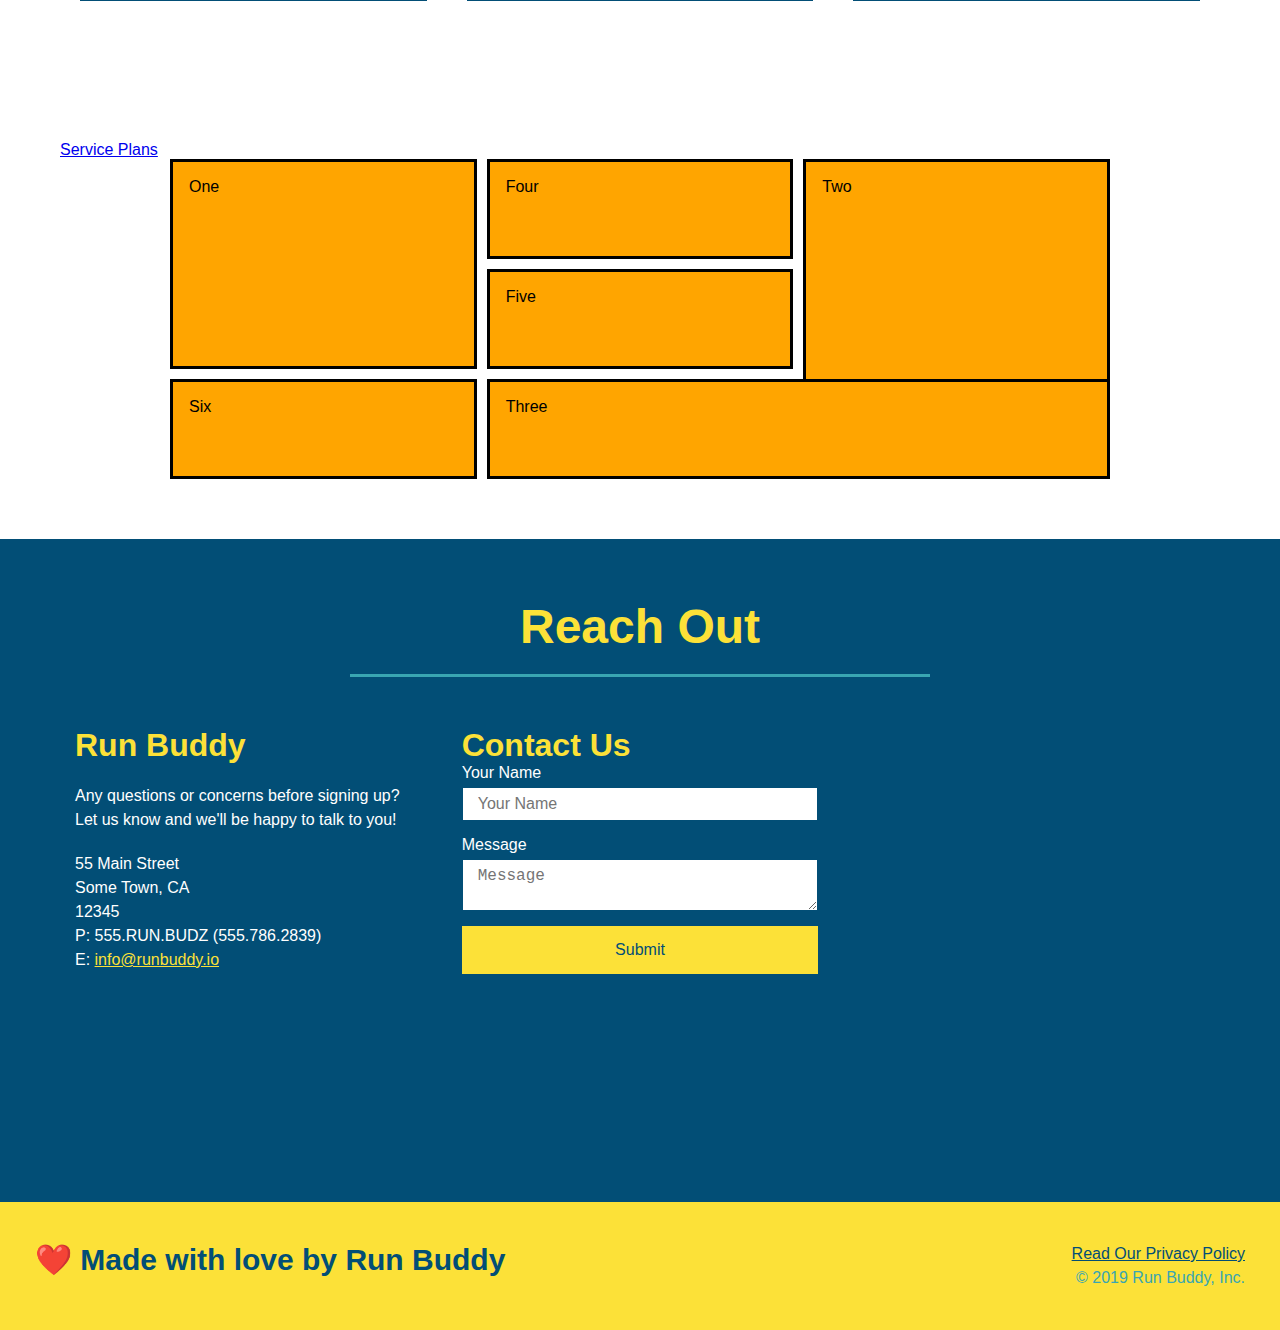
==== commit 4bebdce5: "example grid" ====
--- a/index.html
+++ b/index.html
@@ -195,12 +195,12 @@
                 <a href="#service-plans">Service Plans</a>
             </nav>
             <div class="service-grid-container">
-                <div class="service-grid-item">One</div>
-                <div class="service-grid-item">Two</div>
-                <div class="service-grid-item">Three</div>
-                <div class="service-grid-item">Four</div>
-                <div class="service-grid-item">Five</div>
-                <div class="service-grid-item">Six</div>
+                <div class="service-grid-item box1">One</div>
+                <div class="service-grid-item box2">Two</div>
+                <div class="service-grid-item box3">Three</div>
+                <div class="service-grid-item box4">Four</div>
+                <div class="service-grid-item box5">Five</div>
+                <div class="service-grid-item box6">Six</div>
             </div>
         </section>
 
--- a/assets/css/style.css
+++ b/assets/css/style.css
@@ -398,15 +398,36 @@
 
 /* added css for grid */
 .service-grid-container {
+    max-width: 940px;
+    margin: 0 auto;
     display: grid;
-}
-
+    grid-template-columns: repeat(3, 1fr);
+    grid-template-rows: repeat(3, 100px);
+    grid-gap: 10px;
+}
+
+/* removed width and height, added padding */
 .service-grid-item {
-    width: 200px;
-    height: 50px;
     background-color: orange;
+    padding: 1em;
     border: solid;
     color: black;
+}
+
+/* start of css for box classes */
+.box1 {
+    grid-column: 1/ span 1;
+    grid-row: 1/ span 2;
+}
+
+.box2 {
+    grid-column: 3/4;
+    grid-row: 1/-1;
+}
+
+.box3 {
+    grid-column: 2/ span 2;
+    grid-row: 3/ span 1;
 }
 
 /* MEDIA QUERY FOR SMALLER DESKTOP SCREENS AND SMALLER */
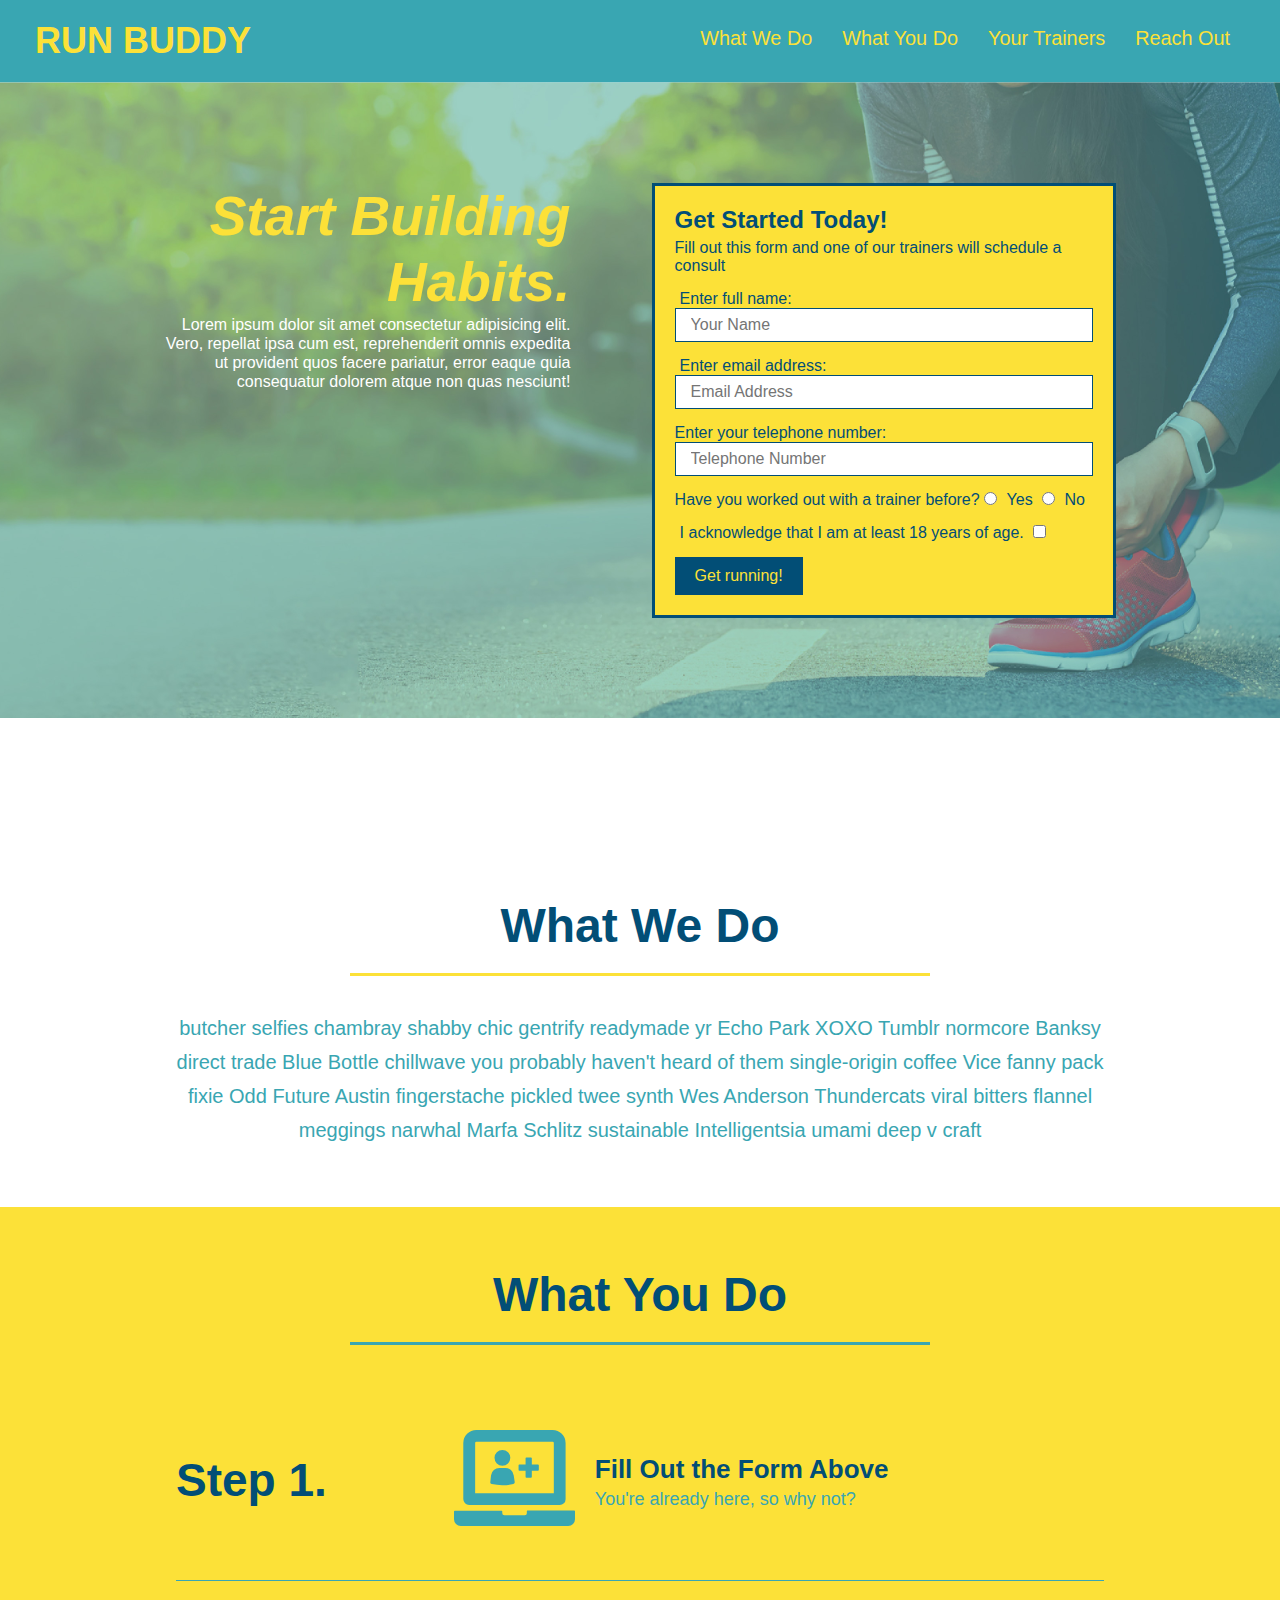
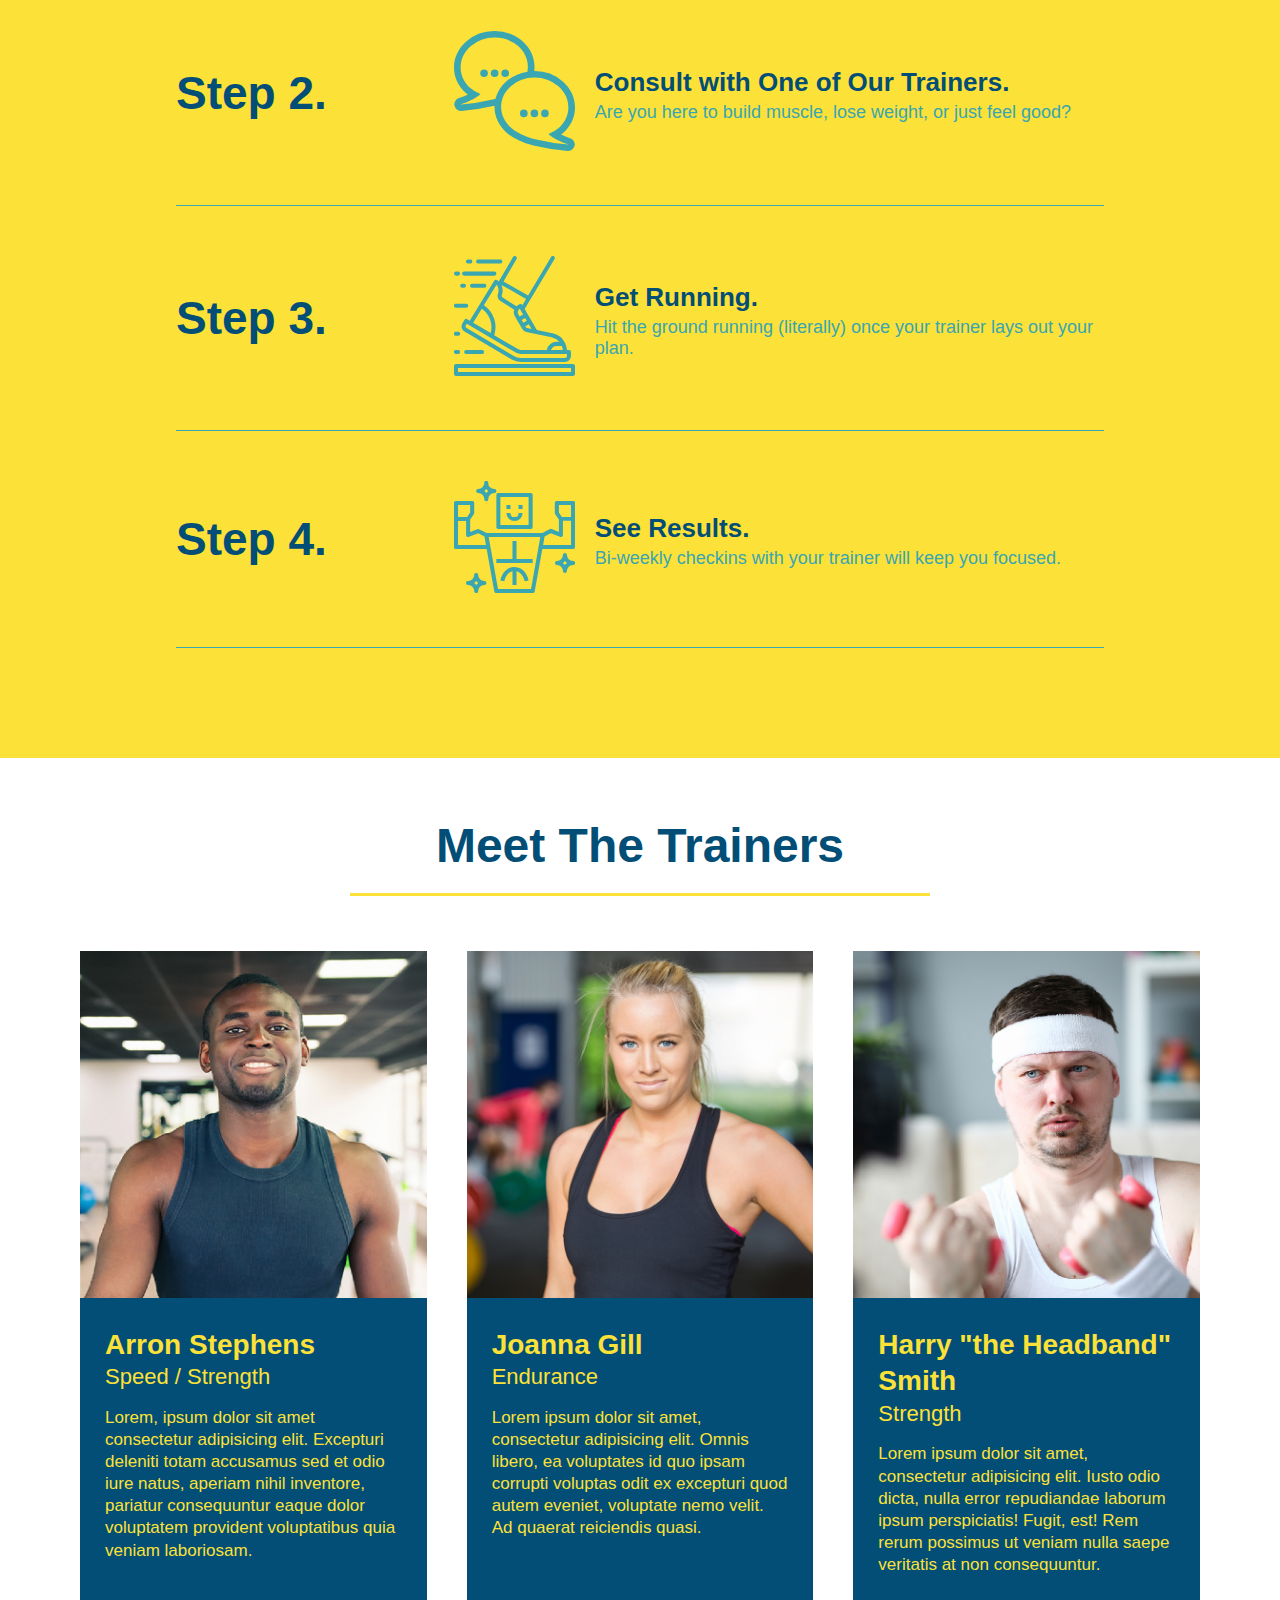
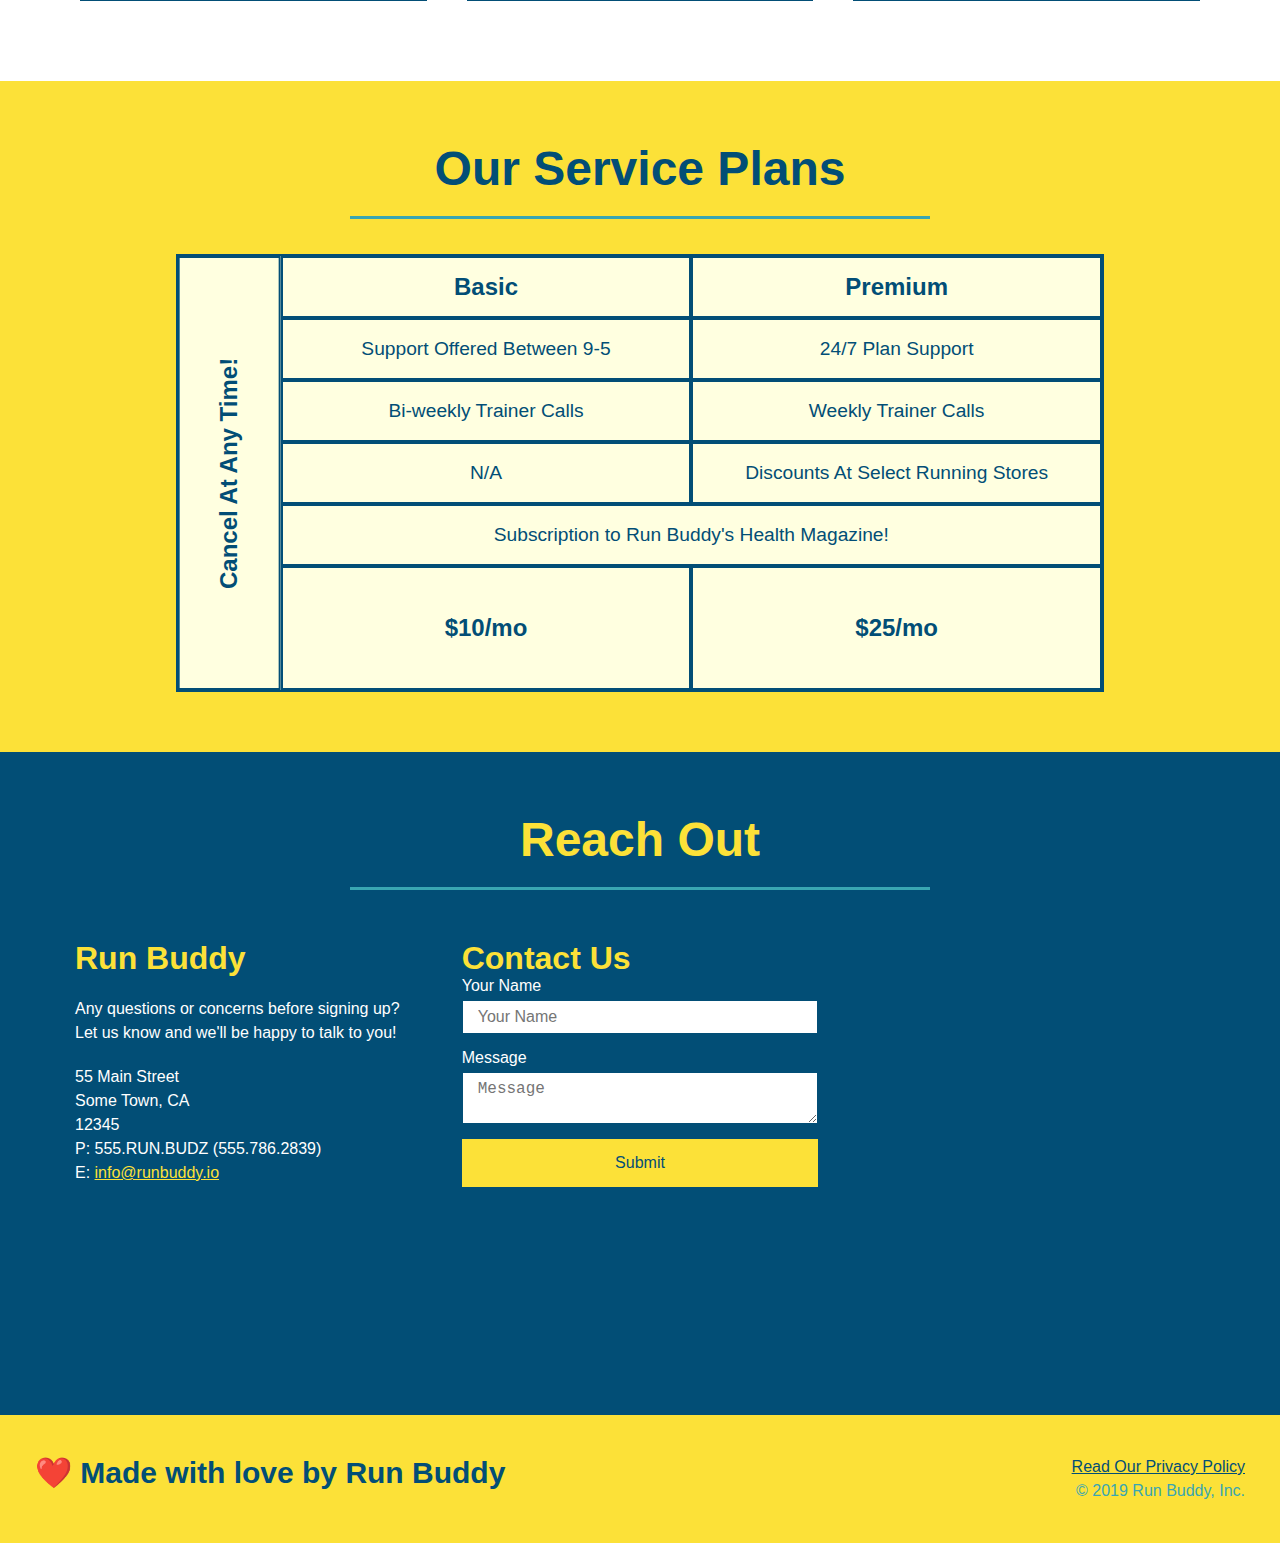
==== commit 31726e7d: "added service table comparison" ====
--- a/index.html
+++ b/index.html
@@ -191,16 +191,62 @@
 
         <!-- start grid pricing -->
         <section id="service-plans" class="services">
-            <nav>
-                <a href="#service-plans">Service Plans</a>
-            </nav>
-            <div class="service-grid-container">
-                <div class="service-grid-item box1">One</div>
-                <div class="service-grid-item box2">Two</div>
-                <div class="service-grid-item box3">Three</div>
-                <div class="service-grid-item box4">Four</div>
-                <div class="service-grid-item box5">Five</div>
-                <div class="service-grid-item box6">Six</div>
+            
+            <h2 class="section-title secondary-border">
+                Our Service Plans
+            </h2>
+            <div class="service-grid-wrapper">
+                <div class="service-grid-container">
+                    <!-- Header -->
+                    <div class="service-grid-item grid-head basic">
+                        Basic
+                    </div>
+                    <div class="service-grid-item grid-head premium">
+                        Premium
+                    </div>
+
+                    <!-- Body -->
+                    <div class="service-grid-item basic">
+                        Support Offered Between 9-5
+                    </div>
+                    
+                    <div class="service-grid-item premium">
+                        24/7 Plan Support
+                    </div>
+
+                    <div class="service-grid-item basic">
+                        Bi-weekly Trainer Calls
+                    </div>
+
+                    <div class="service-grid-item premium">
+                        Weekly Trainer Calls
+                    </div>
+
+                    <div class="service-grid-item basic">
+                        N/A
+                    </div>
+
+                    <div class="service-grid-item premium">
+                        Discounts At Select Running Stores
+                    </div>
+
+                    <div class="service-grid-item both">
+                        Subscription to Run Buddy's Health Magazine!
+                    </div>
+
+                    <div class="service-grid-item grid-price basic">
+                        $10/mo
+                    </div>
+
+                    <div class="service-grid-item grid-price premium">
+                        $25/mo
+                    </div>
+
+                    <div class="service-grid-item cancel">
+                        Cancel At Any Time!
+                    </div>
+
+                </div>
             </div>
         </section>
 
--- a/assets/css/style.css
+++ b/assets/css/style.css
@@ -157,7 +157,7 @@
     text-align: right;
     margin: 3.5%;
     color: #fff;
-    font-size 18px; 
+    font-size 18px;
     line-height: 1.2;
 }
 
@@ -396,38 +396,57 @@
     display: flex;
 }
 
-/* added css for grid */
+/* SERVICE STYLES BEGIN*/
+.services {
+    background: #fce138;
+}
+
+.service-grid-wrapper {
+    display: flex;
+    width: 100%;
+    justify-content: center;
+}
+
 .service-grid-container {
-    max-width: 940px;
-    margin: 0 auto;
+    background: lightyellow;
+    width: 80%;
     display: grid;
-    grid-template-columns: repeat(3, 1fr);
-    grid-template-rows: repeat(3, 100px);
-    grid-gap: 10px;
-}
-
-/* removed width and height, added padding */
+    /* repeat(iterator, size) */
+    grid-template-columns: 1fr repeat(2, 4fr);
+    grid-template-rows: repeat(5, 1fr) 2fr;
+    border: 2px solid #024e76;
+    color: #024e76;
+    font-size: 1.2rem;
+}
+
 .service-grid-item {
-    background-color: orange;
-    padding: 1em;
-    border: solid;
-    color: black;
-}
-
-/* start of css for box classes */
-.box1 {
-    grid-column: 1/ span 1;
-    grid-row: 1/ span 2;
-}
-
-.box2 {
-    grid-column: 3/4;
-    grid-row: 1/-1;
-}
-
-.box3 {
-    grid-column: 2/ span 2;
-    grid-row: 3/ span 1;
+    padding: 15px 0;
+    border: 2px solid #024e76;
+    display: flex;
+    align-items: center;
+    justify-content: center;
+    text-align: center;
+}
+
+/* specific match */
+.service-grid-item.basic {
+    grid-column: 2 / span 1;
+}
+
+.service-grid-item.both {
+    grid-column: 2 / span 2;
+}
+
+.service-grid-item.cancel {
+    writing-mode: vertical-lr;
+    transform: rotate(180deg);
+    grid-column: 1;
+    grid-row: 1 / -1;
+}
+
+.grid-head, .grid-price, .service-grid-item.cancel {
+    font-size: 1.5rem;
+    font-weight: bold;
 }
 
 /* MEDIA QUERY FOR SMALLER DESKTOP SCREENS AND SMALLER */
@@ -507,6 +526,26 @@
         flex: 100%;
     }
 
+    /* Service grid mobile layout */
+    .service-grid-container {
+        grid-template-columns: 1fr 1fr;
+    }
+
+    .service-grid-item.basic {
+        grid-column: 1;
+    }
+
+    .service-grid-item.both {
+        grid-column: 1 / -1;
+    }
+
+    .service-grid-item.cancel {
+        transform: none;
+        writing-mode: unset;
+        grid-column: 1 / -1;
+        grid-row: -1;
+    }
+
 }
 
 /* MEDIA QUERY FOR MOBILE PHONES AND SMALLER */
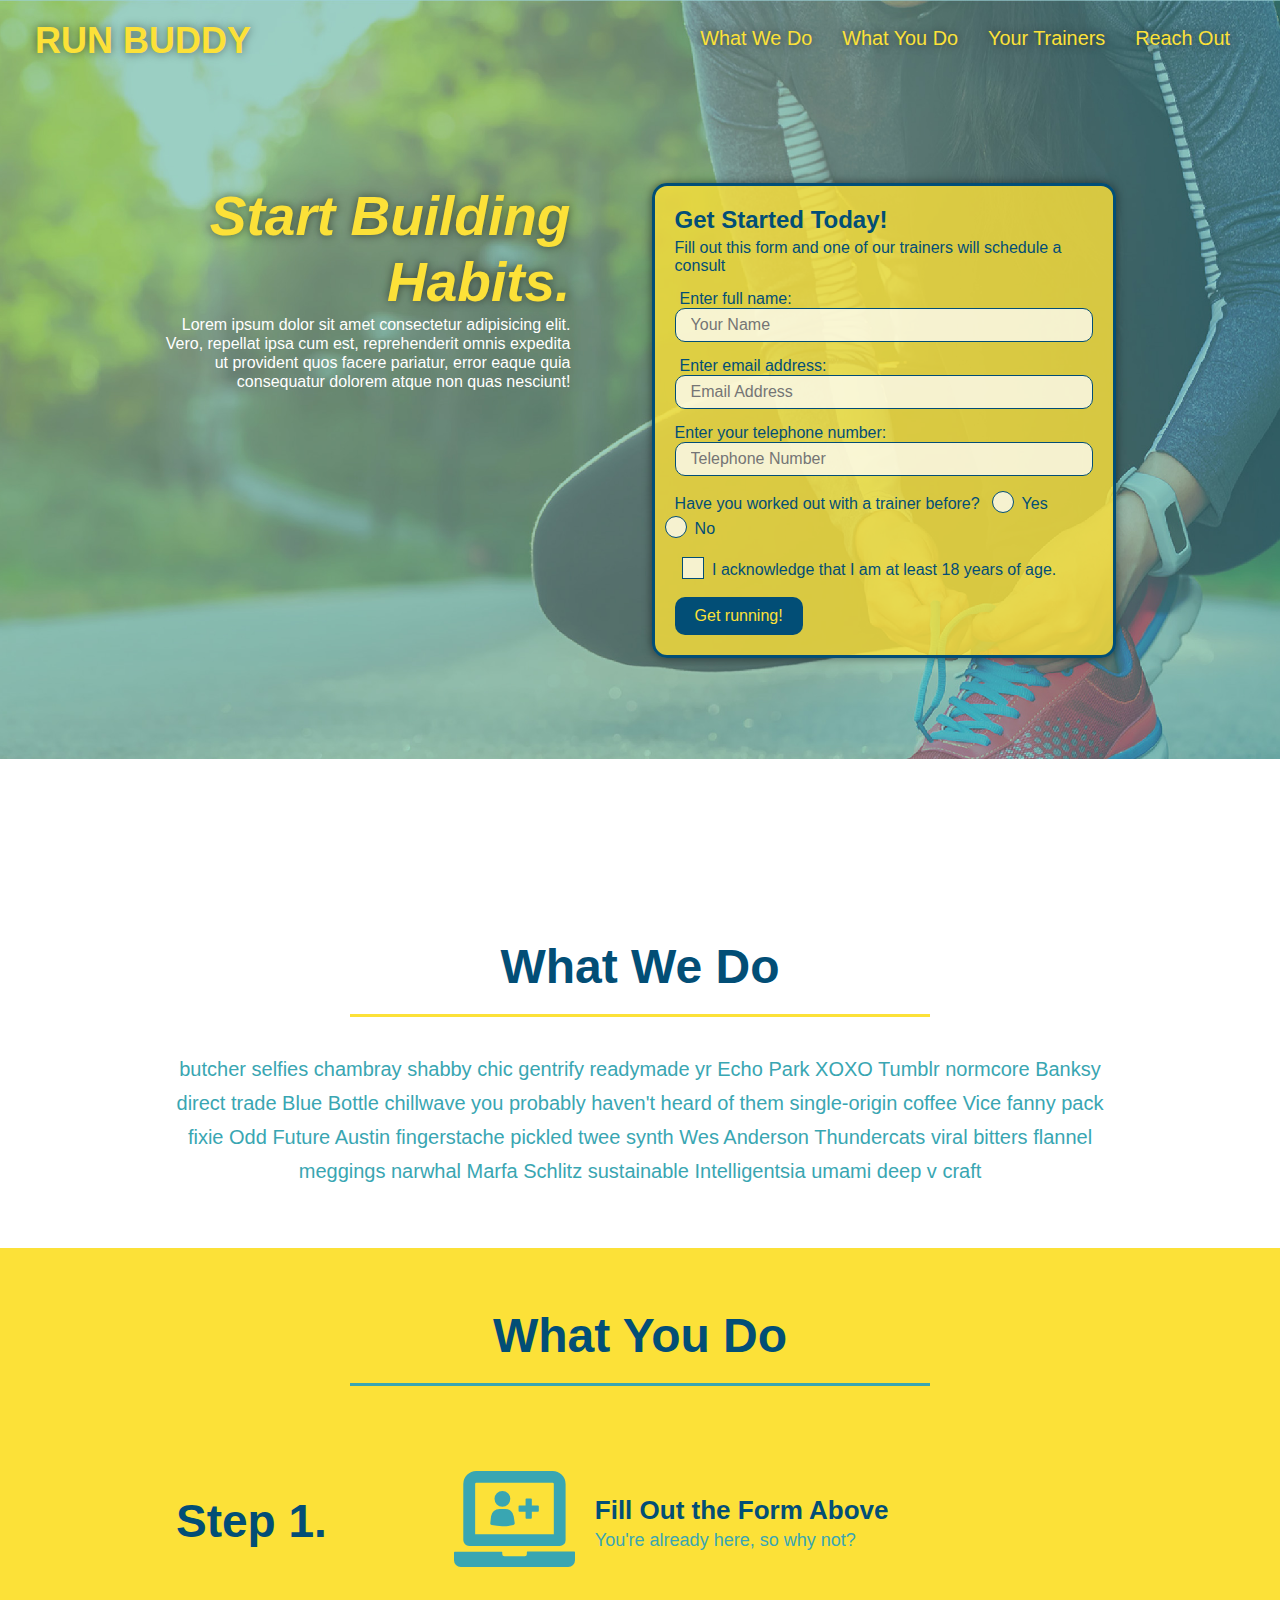
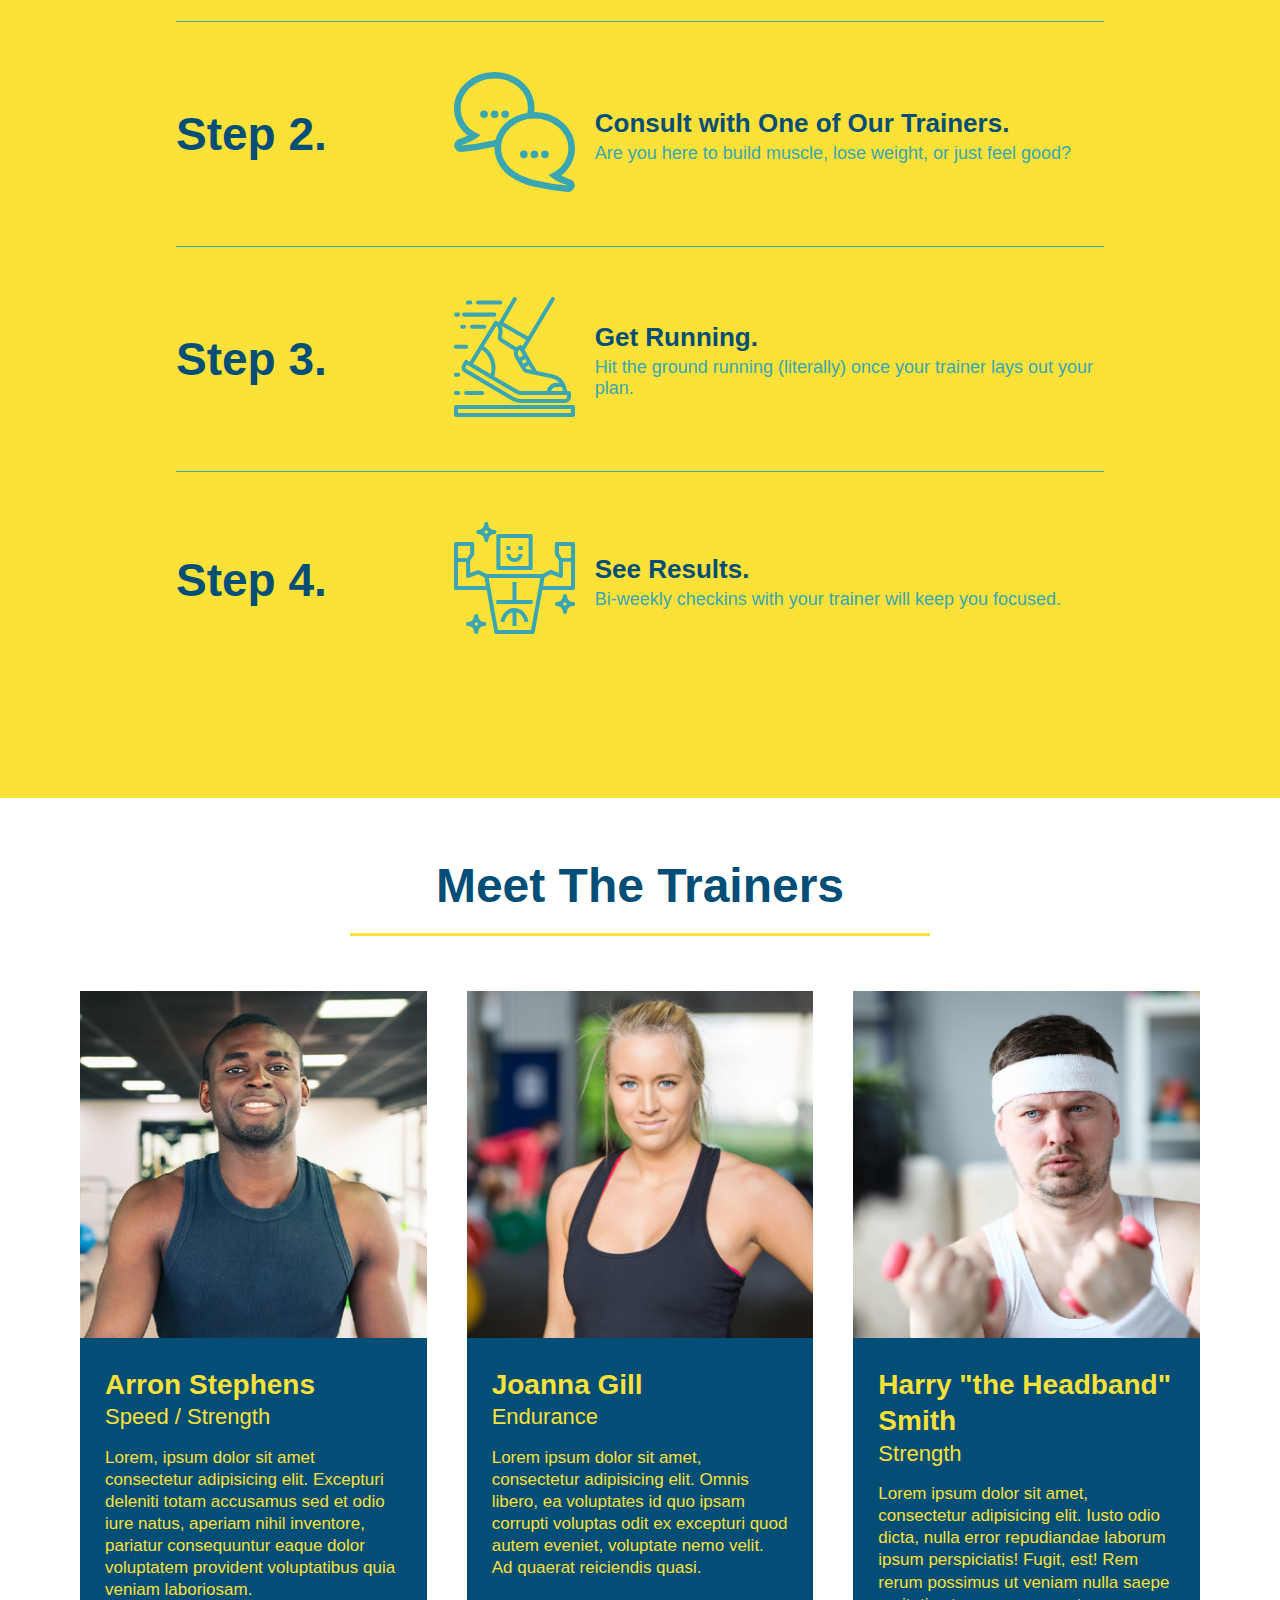
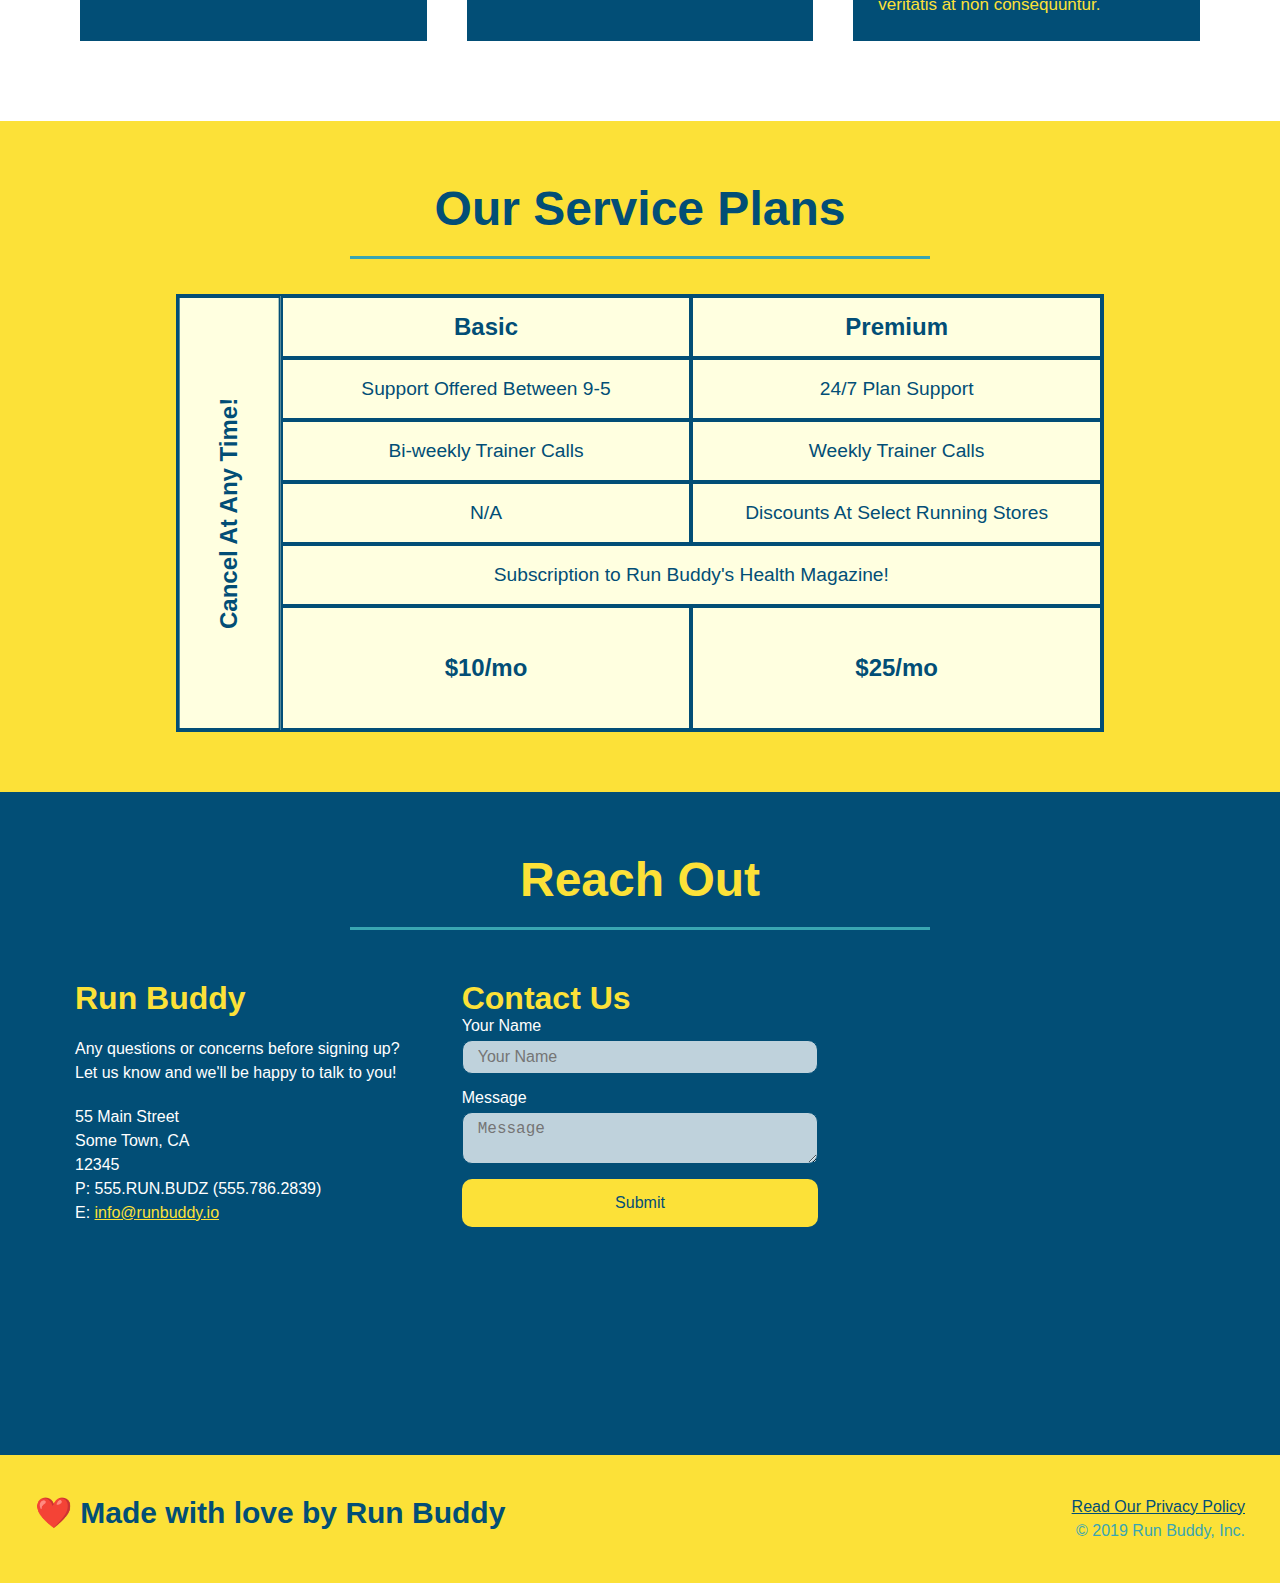
==== commit 10c2cbe0: "complete css enhancements with variables" ====
--- a/index.html
+++ b/index.html
@@ -54,16 +54,20 @@
                     <input type="tel" placeholder="Telephone Number" name="phone" id="phone" class="form-input" />
                     <p>
                         Have you worked out with a trainer before?
-                        <input type="radio" name="trainer-confirm" id="trainer-yes" />
-                        <label for="trainer-yes">Yes</label>
-                        <input type="radio" name="trainer-confirm" id="trainer-no" />
-                        <label for="trainer-no">No</label>
+                        <span class="radio-wrapper">
+                            <input type="radio" name="trainer-confirm" id="trainer-yes" />
+                            <label for="trainer-yes">Yes</label>
+                        </span>
+                        <span class="radio-wrapper">
+                            <input type="radio" name="trainer-confirm" id="trainer-no" />
+                            <label for="trainer-no">No</label>
+                        </span>
                     </p>
                     <p>
-                        <label for="checkbox" >
-                            I acknowledge that I am at least 18 years of age.
-                        </label>
-                        <input type="checkbox" name="age-confirm" id="checkbox" />
+                        <span class="checkbox-wrapper">
+                            <input type="checkbox" name="age-confirm" id="checkbox" />
+                            <label for="checkbox"> I acknowledge that I am at least 18 years of age.</label>
+                        </span>
                     </p> 
                     <button type="submit">
                         Get running!
--- a/assets/css/style.css
+++ b/assets/css/style.css
@@ -1,3 +1,9 @@
+:root {
+    --primary-color: #fce138;
+    --secondary-color: #024e76;
+    --tertiary-color: #39a6b2;
+}
+
 * {
     margin: 0;
     padding: 0;
@@ -6,7 +12,7 @@
 
 body {
     /* I'm a CSS comment! */
-    color: #39a6b2;
+    color: var(--tertiary-color);
     font-family: Helvetica, Arial, sans-serif;
 }
 
@@ -14,24 +20,38 @@
 /* added flexbox display */
 /* adjusted spacing between child elements */
 /* added wrap to flexbox for child elements */
+/* added stickiness and made browswer friendly to Safari (webkit) */
+/* adjusted background image to be relative to viewport and not element */
+/* established stacking order with z-index to the front */
 header {
     padding: 20px 35px;
-    background-color: #39a6b2;
+    background-color: var(--tertiary-color);
     display: flex;
     justify-content: space-between;
     flex-wrap: wrap;
-}
-
+    position: -webkit-sticky;
+    position: sticky;
+    top: 0;
+    background-image: url("../images/hero-bg.jpg");
+    background-size: cover;
+    background-position: center;
+    background-attachment: fixed;
+    background-position: 80%;
+    z-index: 9999;
+}
+
+/* add shadow effect */
 header h1 {
     font-weight: bold;
     font-size: 36px;
-    color: #fce138;
+    color: var(--primary-color);
     margin: 0;
+    text-shadow: 0 0 10px rgba(0, 0, 0, 0.5);
 }
 
 header a {
     text-decoration: none;
-    color: #fce138;
+    color: var(--primary-color);
 }
 
 header nav {
@@ -51,16 +71,25 @@
 
 /* changed font-size units to vw (viewport width) from px */
 /* replace margin with a padding */
+/* add shadow effect */
 header nav ul li a {
     padding: 10px 15px;
     font-weight: lighter;
     font-size: 1.55vw;
+    text-shadow: 0 0 10px rgba(0, 0 , 0, 0.5);
+}
+
+header nav ul li a:hover {
+    background: var(--primary-color);
+    color: var(--secondary-color);
+    border-radius: 15px;
+    text-shadow: none;
 }
 
 /* added flexbox */
 /* added element spacing and wrapping */
 footer {
-    background: #fce138;
+    background: var(--primary-color);
     width: 100%;
     padding: 40px 35px;
     display: flex;
@@ -70,7 +99,7 @@
 
 /* removed inline display */
 footer h2 {
-    color: #024e76;
+    color: var(--secondary-color);
     font-size: 30px;
     margin: 0;
 }
@@ -82,7 +111,7 @@
 }
 
 footer a {
-    color: #024e76;
+    color: var(--secondary-color);
 }
 
 section {
@@ -93,6 +122,7 @@
 /* removed height and position declarations*/
 /* added flex display, centered elements,  */
 /* added align-items */
+/* adjusted image to be relative */
 .hero {
     background-image: url("../images/hero-bg.jpg");
     background-size: cover;
@@ -101,17 +131,24 @@
     justify-content: center;
     flex-wrap: wrap;
     align-items: flex-start;
+    background-attachment: fixed;
+    background-position: 80%;
 }
 
 /* removed width, position, bottom, right positions */
 /* added width and margin sizing */
+/* add box shadow */
+/* background transparent */
+/* rounded corners with border-radius */
 .hero-form {
-    color: #024e76;
-    background-color: #fce138;
+    color: var(--secondary-color);
+    background-color: rgba(252, 225, 56, 0.8);
     padding: 20px;
-    border: solid 3px #024e76;
+    border: solid 3px var(--secondary-color);
     width: 40%;
     margin: 3.5%;
+    box-shadow: 0 0 10px rgba(0, 0, 0, 0.5);
+    border-radius: 15px;
 }
 
 .hero-intro {
@@ -128,26 +165,40 @@
     margin: 5px 0 15px 0;
 }
 
+/* rounded edges with border-radius */
 .form-input {
-    border: 1px solid #024e76;
+    border: 1px solid var(--secondary-color);
     display: block;
     padding: 7px 15px;
     font-size: 16px;
-    color: #024e76;
+    color: var(--secondary-color);
     width:  100%;
     margin-bottom: 15px;
+    border-radius: 10px;
+    background-color: rgba(255, 255, 255, 0.75);
+}
+
+.form-input:focus {
+    background-color: rgba(255, 255, 255, 1);
+    outline: none;
 }
 
 .hero-form label {
     margin: 0 5px;
 }
 
+/* rounded border */
 .hero-form button {
-    color: #fce138;
-    background-color: #024e76;
+    color: var(--primary-color);
+    background-color: var(--secondary-color);
     border: none;
     padding: 10px 20px;
     font-size: 16px;
+    border-radius: 10px;
+}
+
+.hero-form button:hover {
+    background-color: var(--tertiary-color);
 }
 
 /* entered call to action styles */
@@ -161,10 +212,72 @@
     line-height: 1.2;
 }
 
+/* add shadow effect */
 .hero-cta h2 {
     font-style: italic;
     font-size: 55px;
-    color: #fce138;
+    color: var(--primary-color);
+    text-shadow: 0 0 10px rgba(0, 0, 0, 0.5);
+}
+
+.checkbox-wrapper input, .radio-wrapper input {
+    opacity: 0;
+}
+
+.checkbox-wrapper label, .radio-wrapper label {
+    position: relative;
+    left: 10px;
+    margin: 10px;
+    line-height: 1.6;
+}
+
+.checkbox-wrapper label::before, .radio-wrapper label::before {
+    content: "";
+    height: 20px;
+    width: 20px;
+    background: rgba(255, 255, 255, 0.75);
+    border: 1px solid var(--secondary-color);
+    position: absolute;
+    top: -4px;
+    left: -30px;
+}
+
+.radio-wrapper label::before {
+    border-radius: 50%;
+}
+
+.radio-wrapper label::after {
+    content: "";
+    width: 20px;
+    height: 20px;
+    border-radius: 50%;
+    background: var(--secondary-color);
+    position: absolute;
+    left: -29px;
+    top: -3px;
+    background-image: radial-gradient(circle, var(--tertiary-color), --secondary-color);
+}
+
+.checkbox-wrapper label::after {
+    content: "";
+    height: 6px;
+    width: 14px;
+    border-left: 2px solid var(--secondary-color);
+    border-bottom: 2px solid var(--secondary-color);
+    position: absolute;
+    left: -26px;
+    top: 1px;
+    transform: rotate(-58deg);
+}
+
+.checkbox-wrapper input + label::after, 
+.radio-wrapper input + label::after {
+    content: none;
+}
+
+.checkbox-wrapper input:checked + label::after,
+.radio-wrapper input:checked + label::after {
+    content: "";
 }
 /* Hero Styles End */
 
@@ -173,7 +286,7 @@
 /* added text align center */
 .intro p {
     line-height: 1.7;
-    color: #39a6b2;
+    color: var(--tertiary-color);
     width: 80%;
     font-size: 20px;
     margin: 0 auto;
@@ -182,7 +295,7 @@
 
 /* removed text-align center */
 .steps {
-    background: #fce138;
+    background: var(--primary-color);
 }
 
 /* remove display, padding, margin-bottom */
@@ -190,7 +303,7 @@
 /* changed font size from 55px to slightly reduce for mobile */
 .section-title {
     font-size: 48px;
-    color: #024e76;
+    color: var(--secondary-color);
     border-bottom: 3px solid;
     padding-bottom: 20px;
     text-align: center;
@@ -199,11 +312,11 @@
 }
 
 .primary-border {
-    border-color: #fce138;
+    border-color: var(--primary-color);
 }
 
 .secondary-border {
-    border-color: #39a6b2;
+    border-color: var(--tertiary-color);
 }
 
 /* removed .steps div */
@@ -215,13 +328,16 @@
     margin: 50px auto;
     padding-bottom: 50px;
     width: 80%;
-    border-bottom: 1px solid #39a6b2;
     display: flex;
     flex-wrap: wrap;
     align-items: center;
     justify-content: space-between;
 }
 
+.step:not(:last-child) {
+    border-bottom: 1px solid var(--tertiary-color);
+}
+
 /* added new rule for .step-info and flex scale */
 .step-info {
     flex: 2 70%;
@@ -233,7 +349,7 @@
 /* removed margin-top and changed name from .steps */
 /* added flex scale */
 .step h3 {
-    color: #024e76;
+    color: var(--secondary-color);
     font-size: 46px;
     flex: 1 30%;
 }
@@ -257,7 +373,7 @@
 /* changed named from .steps p */
 /* changed font size from 23px */
 .step-text p {
-    color: #39a6b2;
+    color: var(--tertiary-color);
     font-size: 18px;
 }
 
@@ -265,7 +381,7 @@
 .step-text h4 {
     font-size: 26px;
     line-height: 1.5;
-    color: #024e76;
+    color: var(--secondary-color);
 }
 
 /* removed .steps span */
@@ -283,8 +399,8 @@
 /* removed width and overflow, changed margin, add flex */
 .trainer {
     margin: 20px;
-    background: #024e76;
-    color: #fce138;
+    background: var(--secondary-color);
+    color: var(--primary-color);
     flex: 1;
 }
 
@@ -321,11 +437,11 @@
 /* removed text-align */
 /* REACH OUT STYLES ART */
 .contact {
-    background: #024e76;
+    background: var(--secondary-color);
 }
 
 .contact h2 {
-    color: #fce138;
+    color: var(--primary-color);
 }
 
 /* create css for .contact-info */
@@ -352,7 +468,7 @@
 }
 
 .contact-info h3 {
-    color: #fce138;
+    color: var(--primary-color);
     font-size: 32px;
 }
 
@@ -365,30 +481,45 @@
 }
 
 /* created css for contact-form input and textarea */
+/* rounded egdges with border-radius */
 .contact-form input, .contact-form textarea {
-    border: 1px solid #024e76;
+    border: 1px solid var(--secondary-color);
     display: block;
     padding: 7px 15px;
     font-size: 16px;
-    color: #024e76;
+    color: var(--secondary-color);
     width: 100%;
     margin-bottom: 15px;
     margin-top: 5px;
+    border-radius: 10px;
+    background-color: rgba(255, 255, 255, 0.75);
+}
+
+.contact-form input:focus, .contact-form textarea:focus {
+    background-color: rgba(255, 255, 255, 1);
+    outline: none;
 }
 
 /* created css for contact form button */
+/* rounded edges with border-radius */
 .contact-form button {
     width: 100%;
     border: none;
-    background: #fce138;
-    color: #024e76;
+    background: var(--primary-color);
+    color: var(--secondary-color);
     text-align: center;
     padding: 15px 0;
     font-size: 16px;
+    border-radius: 10px;
+}
+
+.contact-form button:hover {
+    color: var(--primary-color);
+    background: var(--tertiary-color);
 }
 
 .contact-info a {
-    color: #fce138;
+    color: var(--primary-color);
 }
 
 /* added class flex-row */
@@ -398,7 +529,7 @@
 
 /* SERVICE STYLES BEGIN*/
 .services {
-    background: #fce138;
+    background: var(--primary-color);
 }
 
 .service-grid-wrapper {
@@ -414,14 +545,14 @@
     /* repeat(iterator, size) */
     grid-template-columns: 1fr repeat(2, 4fr);
     grid-template-rows: repeat(5, 1fr) 2fr;
-    border: 2px solid #024e76;
-    color: #024e76;
+    border: 2px solid var(--secondary-color);
+    color: var(--secondary-color);
     font-size: 1.2rem;
 }
 
 .service-grid-item {
     padding: 15px 0;
-    border: 2px solid #024e76;
+    border: 2px solid var(--secondary-color);
     display: flex;
     align-items: center;
     justify-content: center;
@@ -454,6 +585,8 @@
     header {
         padding-bottom: 0;
         justify-content: center;
+        /* undo stickiness */
+        position: relative;
     }
 
     header h1 {
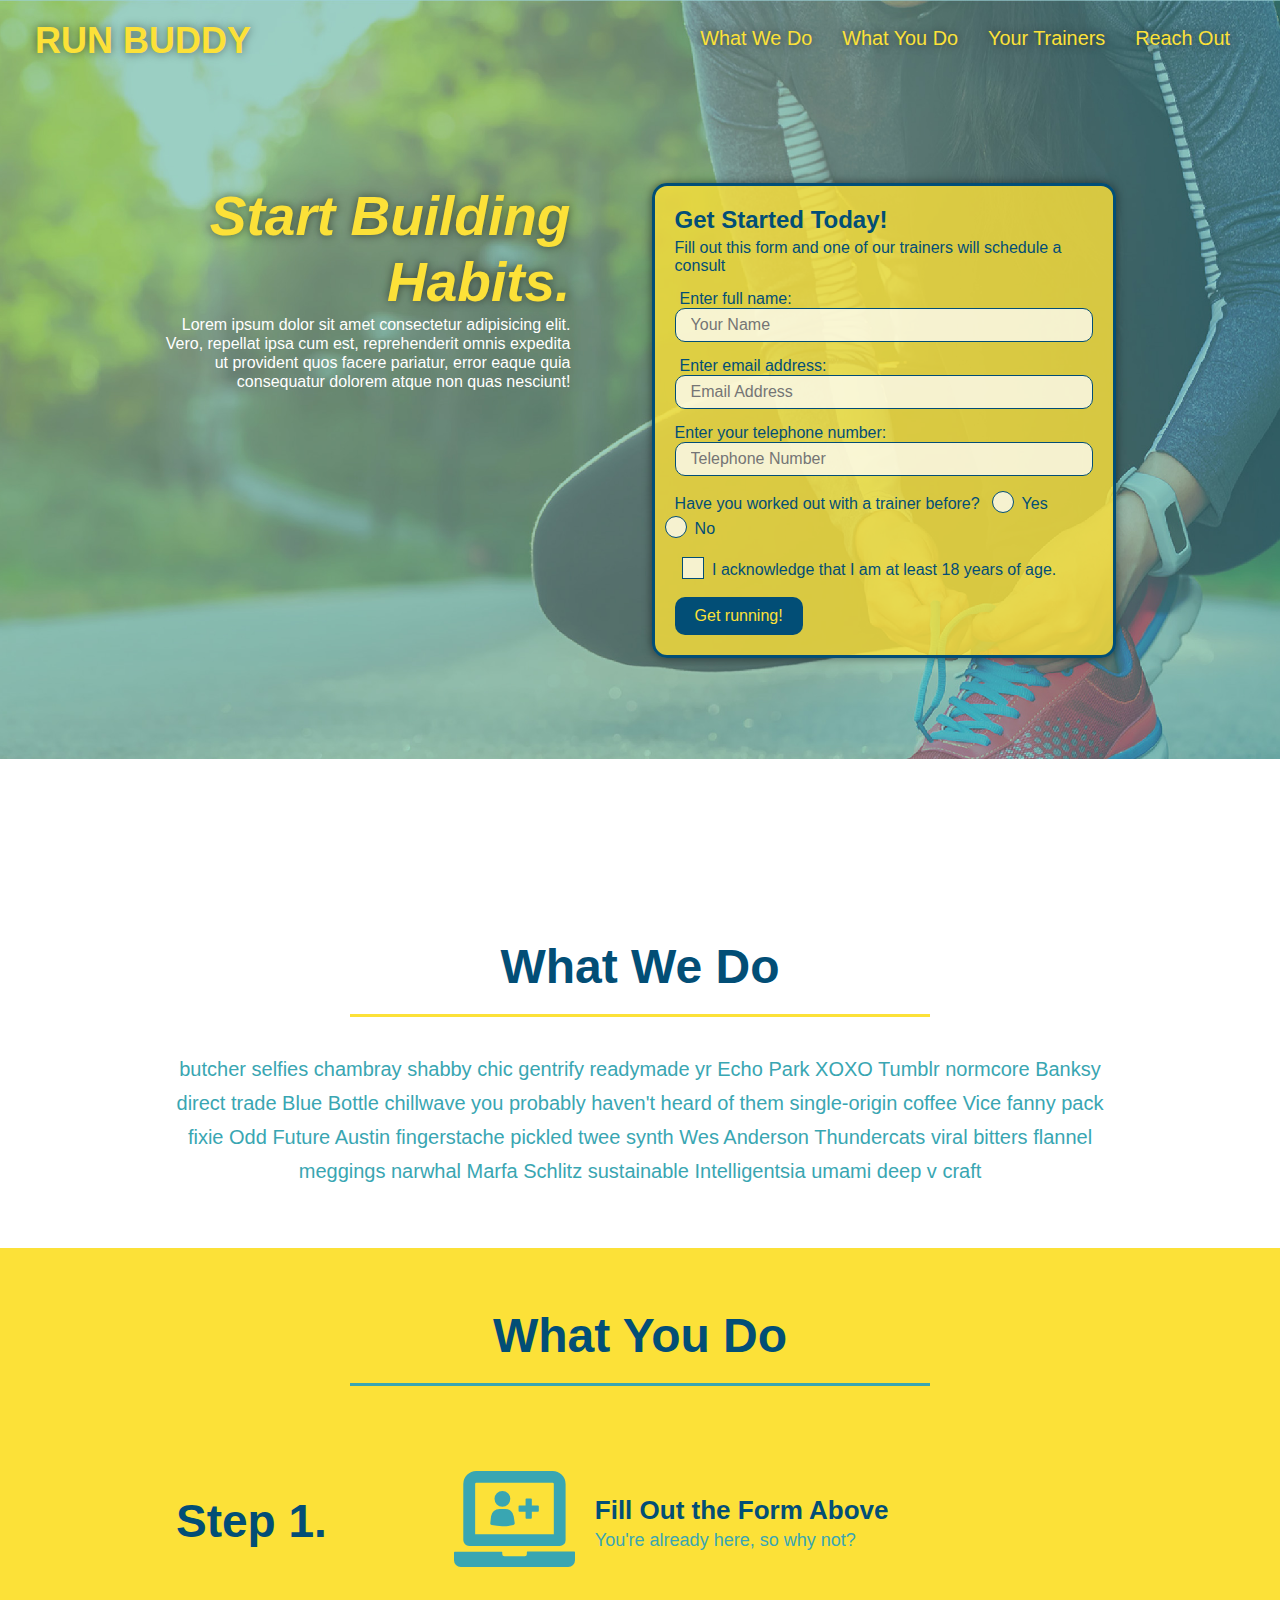
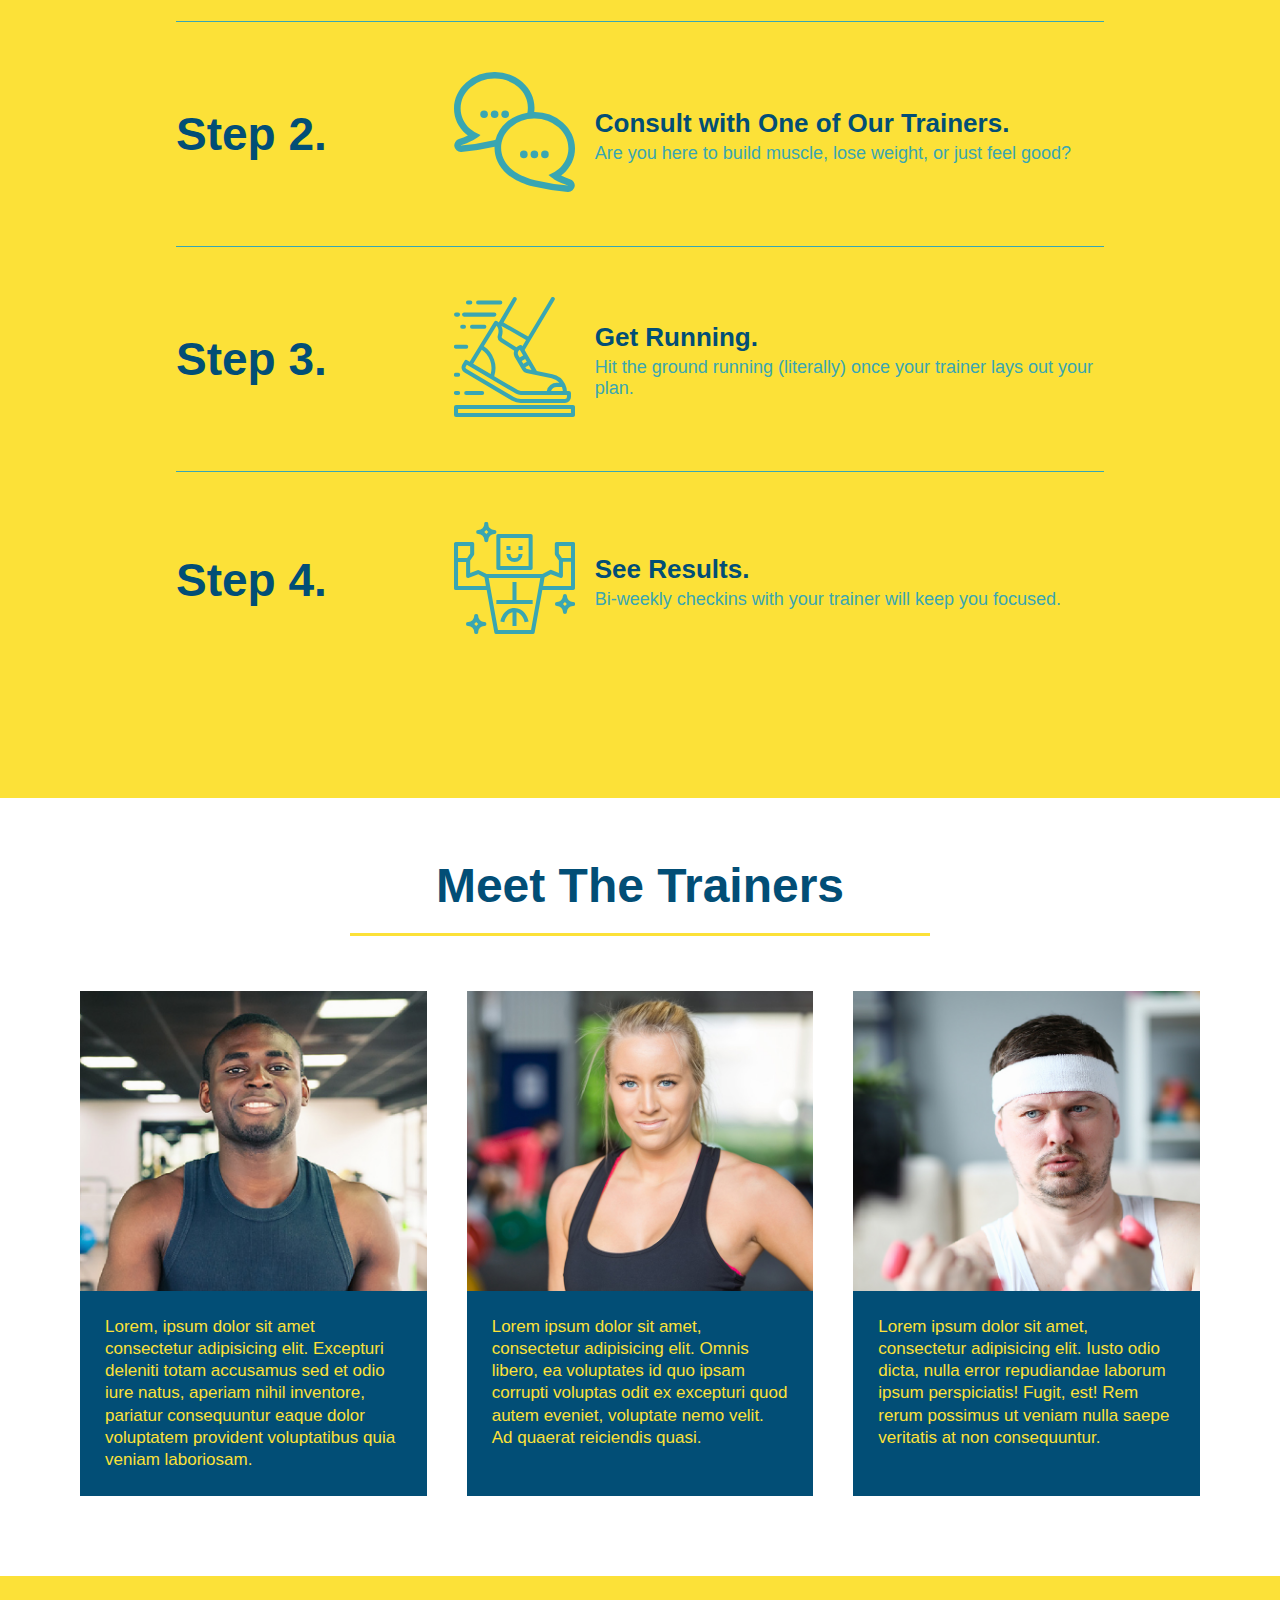
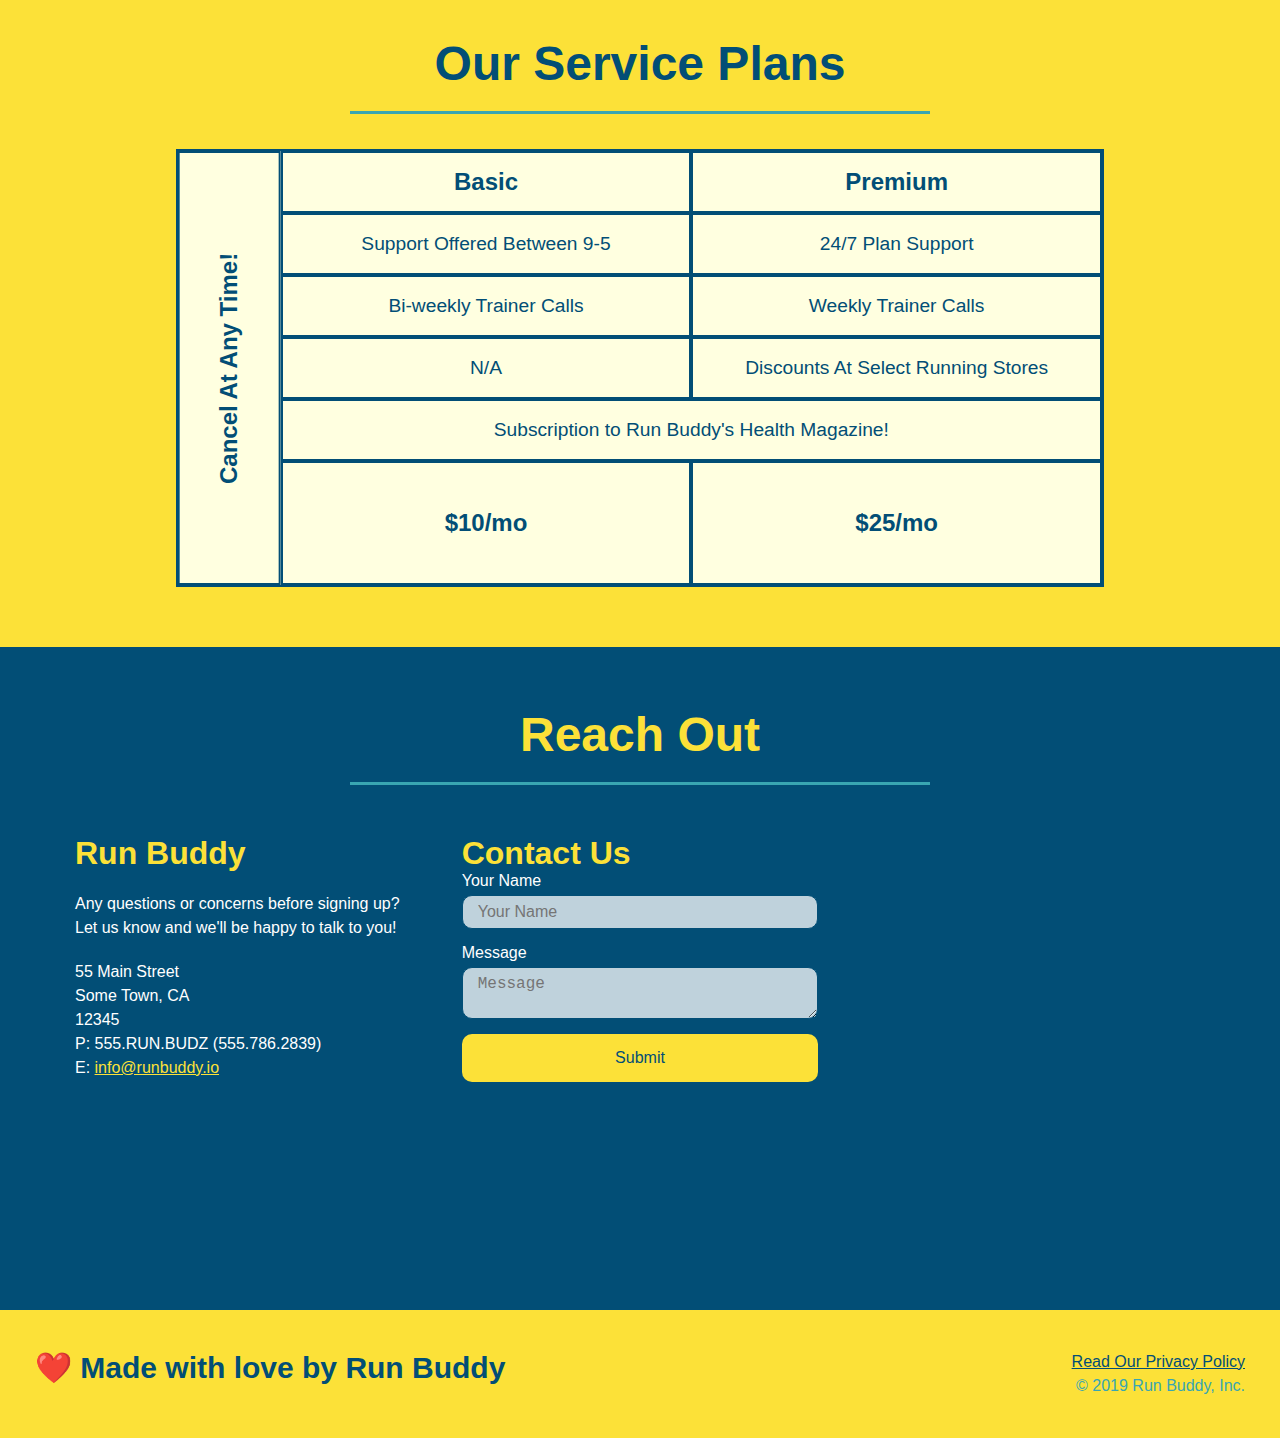
==== commit 5439d70f: "trainer hover animation" ====
--- a/index.html
+++ b/index.html
@@ -159,10 +159,15 @@
             </div>
             <div class="trainers">
                 <article class="trainer">
-                    <img src="./assets/images/trainer-1.jpg" alt="Arron Stephens in his workout clothes, ready to pump iron" />
+                    <div class="trainer-img trainer-1">
+                        <div>
+                            <h3>Arron Stephens</h3>
+                            <h4>Speed / Strength</h4>
+                        </div>
+                    </div>
                     <div class="trainer-bio">
-                        <h3 class="trainer-name">Arron Stephens</h3>
-                        <h4 class="trainer-role">Speed / Strength</h4>
+                        <h3>Arron Stephens</h3>
+                        <h4>Speed / Strength</h4>
                         <p>
                             Lorem, ipsum dolor sit amet consectetur adipisicing elit. Excepturi deleniti totam accusamus sed et odio iure natus, aperiam nihil inventore, pariatur consequuntur eaque dolor voluptatem provident voluptatibus quia veniam laboriosam.   
                         </p>
@@ -170,10 +175,15 @@
                 </article>
             
                 <article class="trainer">
-                    <img src="./assets/images/trainer-2.jpg" alt="Joanna Gill cooling off after a workout" />
+                    <div class="trainer-img trainer-2">
+                        <div>
+                            <h3>Joanna Gill</h3>
+                            <h4>Endurance</h4>
+                        </div>
+                    </div>
                     <div class="trainer-bio">
-                        <h3 class="trainer-name">Joanna Gill</h3>
-                        <h4 class="trainer-role">Endurance</h4>
+                        <h3>Joanna Gill</h3>
+                        <h4>Endurance</h4>
                         <p>
                             Lorem ipsum dolor sit amet, consectetur adipisicing elit. Omnis libero, ea voluptates id quo ipsam corrupti voluptas odit ex excepturi quod autem eveniet, voluptate nemo velit. Ad quaerat reiciendis quasi.
                         </p>
@@ -181,10 +191,15 @@
                 </article>
 
                 <article class="trainer">
-                    <img src="./assets/images/trainer-3.jpg" alt="Harry Smith wearing a headband and lifgting comically small pink weights" />
+                    <div class="trainer-img trainer-3">
+                        <div>
+                            <h3>Harry "the Headband" Smith</h3>
+                            <h4>Strength</h4>
+                        </div>
+                    </div>
                     <div class="trainer-bio">
-                        <h3 class="trainer-name">Harry "the Headband" Smith</h3>
-                        <h4 class="trainer-role">Strength</h4>
+                        <h3>Harry "the Headband" Smith</h3>
+                        <h4>Strength</h4>
                         <p>
                             Lorem ipsum dolor sit amet, consectetur adipisicing elit. Iusto odio dicta, nulla error repudiandae laborum ipsum perspiciatis! Fugit, est! Rem rerum possimus ut veniam nulla saepe veritatis at non consequuntur.
                         </p>
--- a/assets/css/style.css
+++ b/assets/css/style.css
@@ -405,8 +405,65 @@
 }
 
 /* remove float, change width from 35% */
-.trainer img {
+.trainer-img {
     width: 100%;
+    min-height: 300px;
+    display: flex;
+    padding: 15px;
+    align-items: flex-end;
+    position: relative;
+    overflow: hidden;
+}
+
+.trainer:hover .trainer-img h3, .trainer:hover .trainer-img h4 {
+    top: 0px;
+}
+
+.trainer-img::after {
+    content: "";
+    height: 100%;
+    width: 100%;
+    background: linear-gradient(rgba(252, 225, 56, 0.3), var(--secondary-color));
+    position: absolute;
+    top: 0;
+    left: 0; 
+    opacity: 0;          
+}
+
+.trainer:hover .trainer-img::after {
+    opacity: 1;
+}
+
+.trainer-1 {
+    background-image: url("../images/trainer-1.jpg");
+    background-size: cover;
+}
+
+.trainer-2 {
+    background-image: url("../images/trainer-2.jpg");
+    background-size: cover;
+}
+
+.trainer-3 {
+    background-image: url("../images/trainer-3.jpg");
+    background-size: cover;
+}
+
+.trainer-img h3 {
+    position: relative;
+    z-index: 1000;
+    font-size: 28px;
+    margin-bottom: 5px;
+    top: 200px;
+    transition: 0.6s;
+}
+
+.trainer-img h4 {
+    position: relative;
+    z-index: 1;
+    font-size: 22px;
+    top: 200px;
+    transition-delay: 0.6s;
 }
 
 /* cut&paste line-height from .trainer-bio p */
@@ -421,6 +478,7 @@
 /* removed margin bottom and updated font-size from 32px */
 .trainer-bio h3 {
     font-size: 28px;
+    display: none;
 }
 
 /* change font-size from 26px, change margin bottom from 25px */
@@ -428,6 +486,7 @@
     font-weight: lighter;
     font-size: 22px;
     margin-bottom: 15px;
+    display: none;
 }
 
 .trainer-bio p {
@@ -679,6 +738,30 @@
         grid-row: -1;
     }
 
+    .trainer-img::after {
+        display: none;
+    }
+
+    .trainer-img h3 {
+        display: none;
+    }
+
+    .trainer-img h4 {
+        display: none;
+    }
+
+    .trainer-bio h3 {
+        font-size: 28px;
+        display: block;
+    }
+
+    .trainer-bio h4 {
+        font-weight: lighter;
+        font-size: 22px;
+        margin-bottom: 15px;
+        display: block;
+    }
+
 }
 
 /* MEDIA QUERY FOR MOBILE PHONES AND SMALLER */
